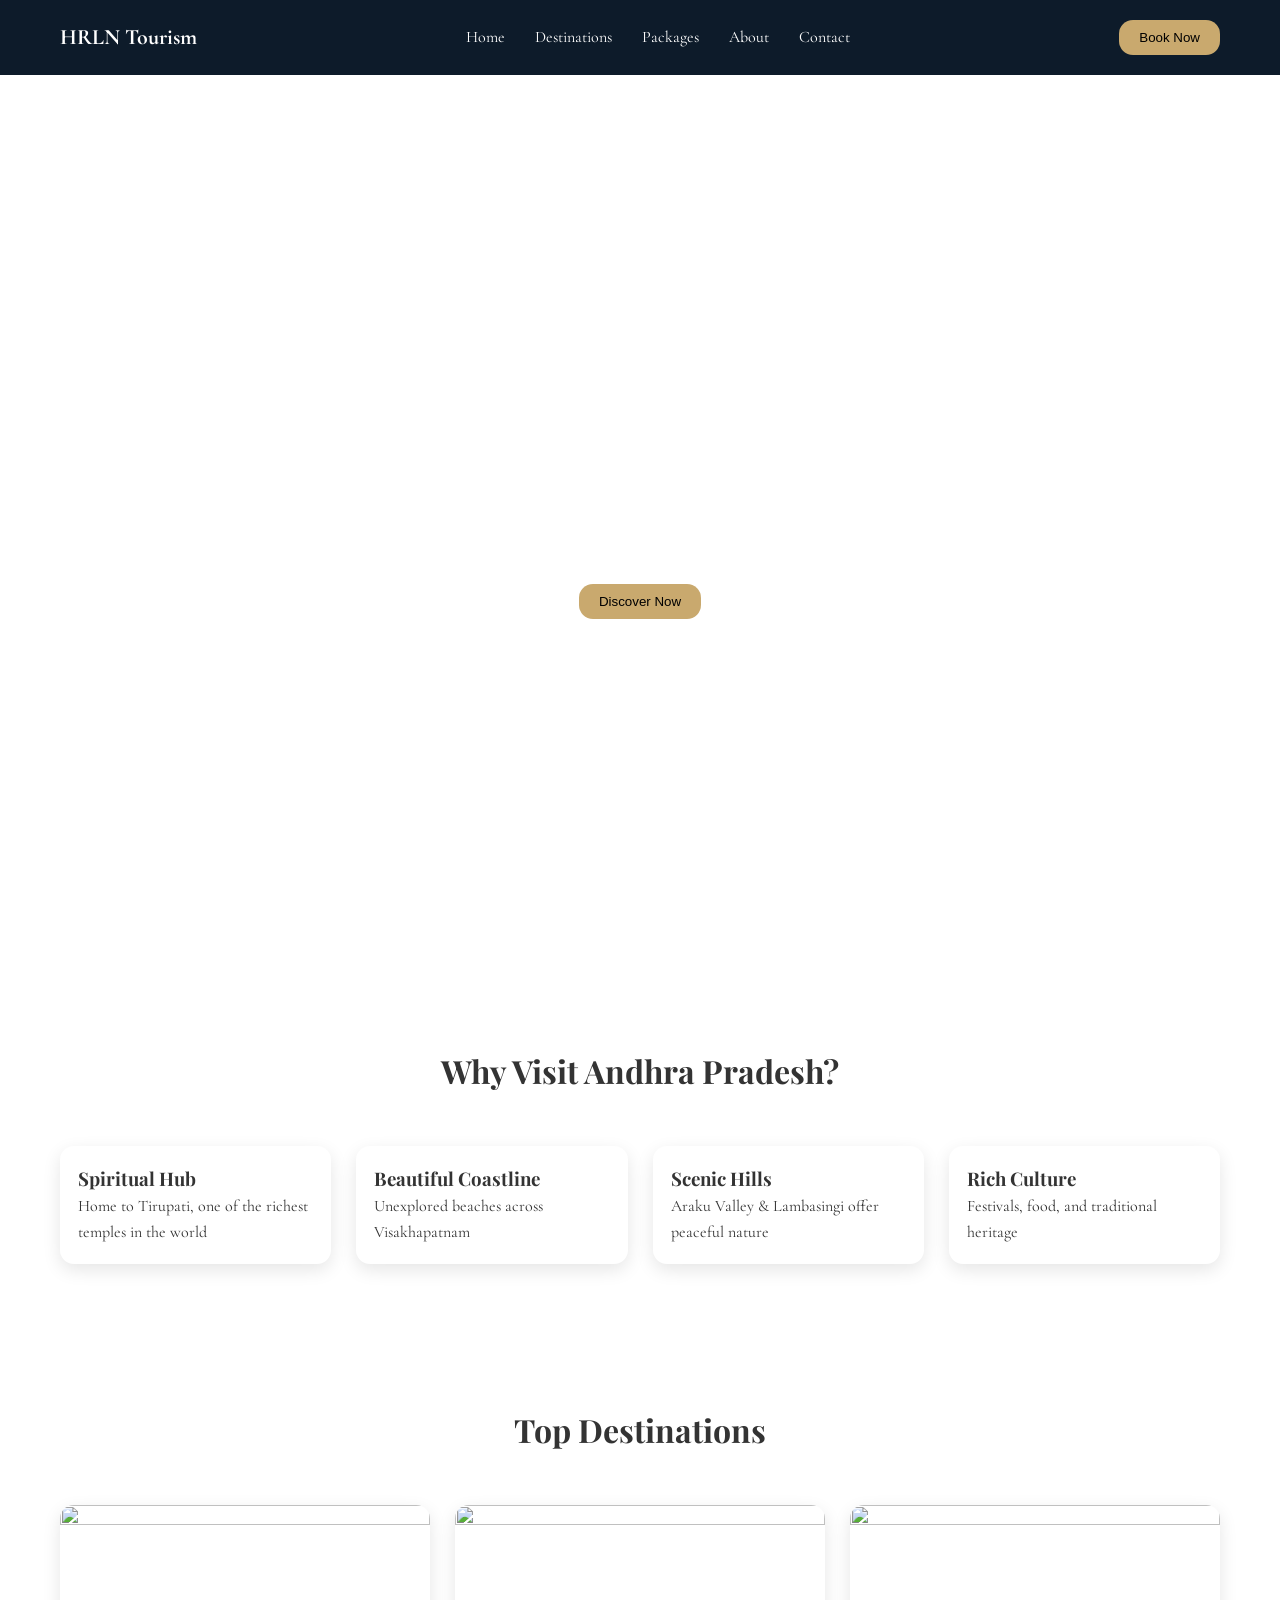
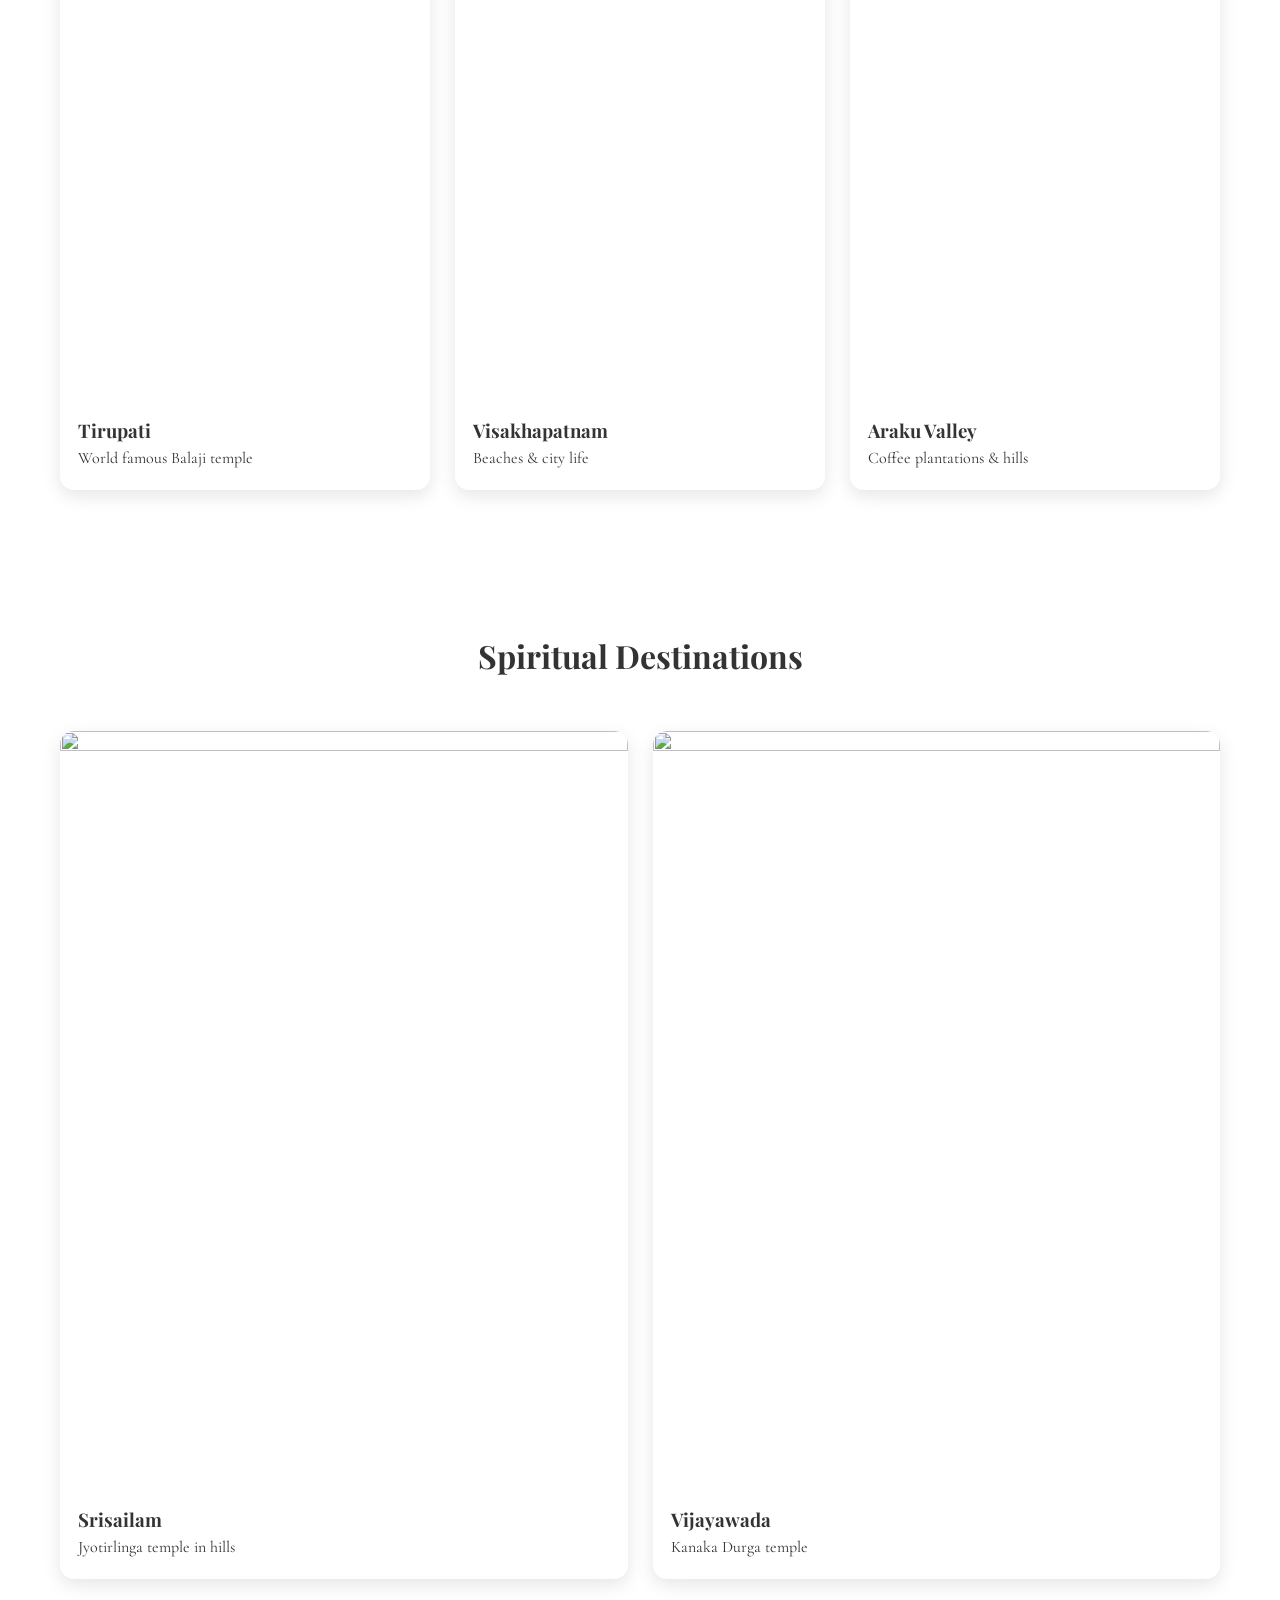
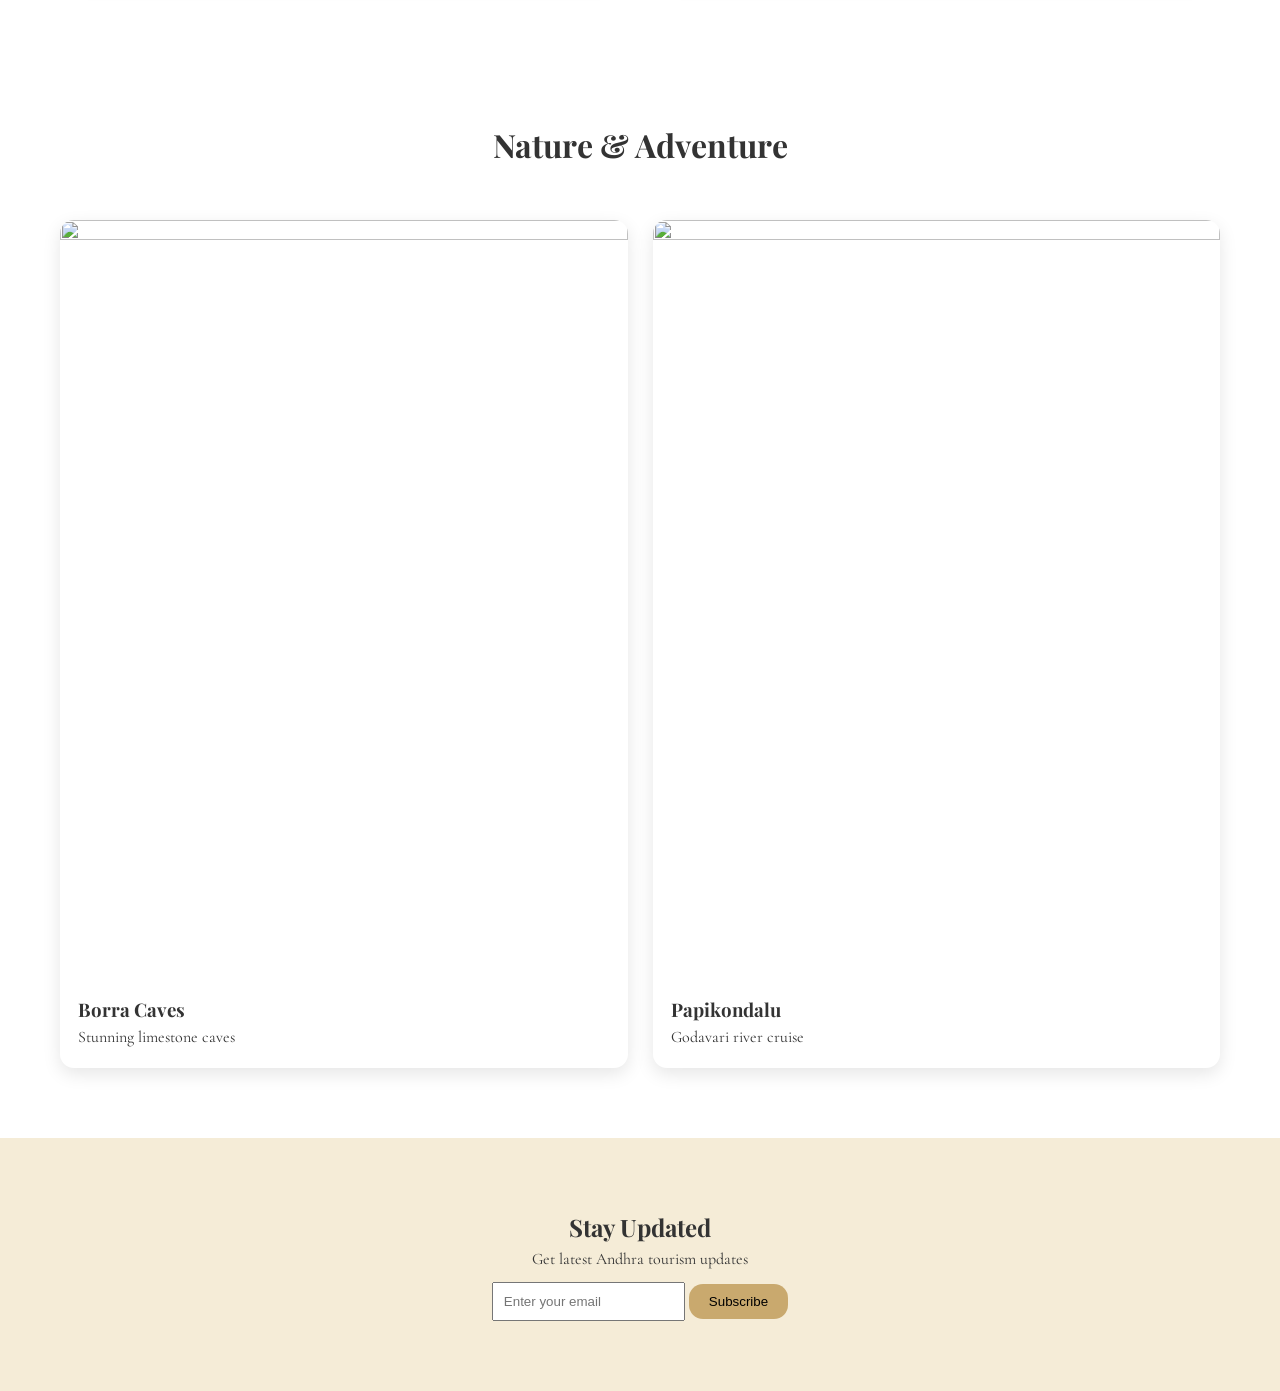
==== index.html @ fe346668 "Update index.html" ====
<!DOCTYPE html>
<html lang="en">
<head>
  <meta charset="UTF-8">
  <meta name="viewport" content="width=device-width, initial-scale=1.0">
  <title>HRLN - Andhra Pradesh Tourism</title>

  <!-- Google Fonts -->
  <link href="https://fonts.googleapis.com/css2?family=Playfair+Display:wght@600&family=Cormorant+Garamond&display=swap" rel="stylesheet">

  <!-- CSS -->
  <link rel="stylesheet" href="style.css">

</head>

<body>

<!-- NAVBAR -->
<header class="navbar">
  <div class="logo">HRLN Tourism</div>
  <nav class="nav-links">
    <a href="index.html">Home</a>
    <a id="dest" href="destinations.html">Destinations</a>
    <a href="packages.html">Packages</a>
    <a href="about.html">About</a>
    <a href="contact.html">Contact</a>
  </nav>
  <button class="btn">Book Now</button>
</header>


<!-- HERO -->
<section class="hero" >
  <div>
    <h1>Explore Andhra Pradesh</h1>
    <p>Temples • Beaches • Hills • Culture</p>
    <button class="btn">Discover Now</button>
  </div>
</section>

<!-- WHY AP -->
<section class="section">
  <h2 class="section-title">Why Visit Andhra Pradesh?</h2>

  <div class="card-grid">
    <div class="card">
      <div class="card-content">
        <h3>Spiritual Hub</h3>
        <p>Home to Tirupati, one of the richest temples in the world</p>
      </div>
    </div>

    <div class="card">
      <div class="card-content">
        <h3>Beautiful Coastline</h3>
        <p>Unexplored beaches across Visakhapatnam</p>
      </div>
    </div>

    <div class="card">
      <div class="card-content">
        <h3>Scenic Hills</h3>
        <p>Araku Valley & Lambasingi offer peaceful nature</p>
      </div>
    </div>

    <div class="card">
      <div class="card-content">
        <h3>Rich Culture</h3>
        <p>Festivals, food, and traditional heritage</p>
      </div>
    </div>
  </div>
</section>

<!-- TOP DESTINATIONS -->
<section class="section">
  <h2 class="section-title">Top Destinations</h2>

  <div class="card-grid">

    <div class="card">
      <img src="https://imgs.search.brave.com/TGLsL1OpYRsaQ0JK1eFuWVfKMcKP62t2dZJlsWHm_co/rs:fit:860:0:0:0/g:ce/aHR0cHM6Ly9ob2x5/dm95YWdlcy5jb20v/aW1hZ2VzL3RvdXJp/c3QtYXR0cmFjdGlv/bi10aXJ1cGF0aS1i/YWxhamktaW5kaWEu/anBn">

      <div class="card-content">
        <h3>Tirupati</h3>
        <p>World famous Balaji temple</p>
      </div>
    </div>

    <div class="card">
      <img src="https://imgs.search.brave.com/N1V97HEi1oRIJfbQ07A8xYBLizS661Xw1nGoKN3OaDE/rs:fit:860:0:0:0/g:ce/aHR0cHM6Ly93d3cu/dGhldHJhbnNwb3J0/ZXIuaW4vaW1nL2Np/dHkvdmlzYWtoYXBh/dG5hbS0xLmpwZw">
      <div class="card-content">
        <h3>Visakhapatnam</h3>
        <p>Beaches & city life</p>
      </div>
    </div>

    <div class="card">
      <img src="https://imgs.search.brave.com/0rWfkPZ4ro2Z8REwUivDiE73iMsS3EJ0uMeQ-z32Tk4/rs:fit:860:0:0:0/g:ce/aHR0cHM6Ly91cGxv/YWQud2lraW1lZGlh/Lm9yZy93aWtpcGVk/aWEvY29tbW9ucy8y/LzIxL0FyYWt1X3Zh/bGxleV92aWV3Lmpw/Zw">

      <div class="card-content">
        <h3>Araku Valley</h3>
        <p>Coffee plantations & hills</p>
      </div>
    </div>

  </div>
</section>

<!-- SPIRITUAL -->
<section class="section">
  <h2 class="section-title">Spiritual Destinations</h2>

  <div class="card-grid">
    <div class="card">
      <img src="https://imgs.search.brave.com/5W6AxqQ5OoKxbOilzxMHg9vdFpAmXVFpZ_fMIP_wV6U/rs:fit:860:0:0:0/g:ce/aHR0cHM6Ly9tZWRp/YS5nZXR0eWltYWdl/cy5jb20vaWQvNDY2/MTA1NTk5L3Bob3Rv/L3NyaXNhaWxhbS1k/YW0uanBnP3M9NjEy/eDYxMiZ3PTAmaz0y/MCZjPWlvN3B6V3F3/dW1KRUo0ZmM5N0Z6/MkVON1VXM3V5TzBM/bm81SVlyOTVnazQ9">

      <div class="card-content">
        <h3>Srisailam</h3>
        <p>Jyotirlinga temple in hills</p>
      </div>
    </div>

    <div class="card">
      <img src="https://imgs.search.brave.com/f6CjmT1oJvo0vcJsFiO9b0RR6xGUwVq27JM-r3dt58g/rs:fit:860:0:0:0/g:ce/aHR0cHM6Ly90aGV0/ZW1wbGVndXJ1LmNv/bS93cC1jb250ZW50/L3VwbG9hZHMvMjAy/NC8wOC9rYW5ha2Et/ZHVyZ2EtdGVtcGxl/LXZpamF5YXdhZGEt/MTMuanBn">

      <div class="card-content">
        <h3>Vijayawada</h3>
        <p>Kanaka Durga temple</p>
      </div>
    </div>
  </div>
</section>

<!-- NATURE -->
<section class="section">
  <h2 class="section-title">Nature & Adventure</h2>

  <div class="card-grid">
    <div class="card">
      <img src="https://imgs.search.brave.com/Z9RXoKuXh_I9aX1edKl4bTIiXOUUlpa65v3p0Pog8wY/rs:fit:860:0:0:0/g:ce/aHR0cHM6Ly9zN2Fw/MS5zY2VuZTcuY29t/L2lzL2ltYWdlL2lu/Y3JlZGlibGVpbmRp/YS9ib3JyYS1jYXZl/cy12aXNha2hhcGF0/bmFtLWFuZGhyYS1w/cmFkZXNoLTEtYXR0/ci1oZXJvP3FsdD04/MiZ0cz0xNzQyMTUw/MTQ1NjI5">

      <div class="card-content">
        <h3>Borra Caves</h3>
        <p>Stunning limestone caves</p>
      </div>
    </div>

    <div class="card">
      <img src="https://imgs.search.brave.com/sfzhc3z-XNbdovCOLCAe2Zg2IkG6qCkPUl62TDvmEBU/rs:fit:500:0:1:0/g:ce/aHR0cHM6Ly9wYXBp/a29uZGFsdS5uZXQu/aW4vYXNzZXRzL2lt/YWdlcy9rb2xsdXJ1/LWJhbWJvby1odXRz/LTYtODAweDUwMC5w/bmc">
      <div class="card-content">
        <h3>Papikondalu</h3>
        <p>Godavari river cruise</p>
      </div>
    </div>
  </div>
</section>




<section class="section" style="background:#F5ECD7; text-align:center;">
  <h2>Stay Updated</h2>
  <p>Get latest Andhra tourism updates</p>
  <input type="email" placeholder="Enter your email" style="padding:10px; margin-top:10px;">
  <button class="btn">Subscribe</button>
</section>
<script>
  

  const images = [
    "fimg3.webp",
    "img1.webp",
    "img2.webp",
    "img3.webp",
    "img4.webp",
    "img5.webp",
    "img6.webp",
    "img7.webp",
    "img8.webp",
    "img9.webp",
    
  ];
  

  const hero = document.querySelector(".hero");

  const randomImage = images[Math.floor(Math.random() * images.length)];

  hero.style.background = `url('${randomImage}') center/cover no-repeat`;


</script>




</body>
</html>
---- style.css ----
/* =========================
   HRLN Tours & Travels CSS (style.css)
   ========================= */

/* RESET */
*{margin:0;padding:0;box-sizing:border-box;}

:root{
  --primary:#0D1B2A;
  --secondary:#C9A96E;
  --light:#F5ECD7;
  --white:#ffffff;
  --text:#333;
  --radius:14px;
}

body{
  font-family:'Cormorant Garamond', serif;
  color:var(--text);
  line-height:1.6;
}

h1,h2,h3{
  font-family:'Playfair Display', serif;
}

/* NAVBAR */
.navbar{
  display:flex;
  justify-content:space-between;
  align-items:center;
  padding:20px 60px;
  background:var(--primary);
  color:white;
  position:sticky;
  top:0;
  z-index:1000;
}

.logo{
  font-size:22px;
  font-weight:bold;
}

.nav-links{
  display:flex;
  gap:30px;
}

.nav-links a{
  color:white;
  text-decoration:none;
  position:relative;
}

.nav-links a::after{
  content:'';
  position:absolute;
  width:0;
  height:2px;
  background:var(--secondary);
  bottom:-6px;
  left:0;
  transition:0.3s;
}

.nav-links a:hover::after{
  width:100%;
}

.btn{
  background:var(--secondary);
  padding:10px 20px;
  border:none;
  border-radius:var(--radius);
  cursor:pointer;
  transition:0.3s;
}

.btn:hover{
  opacity:0.85;
}

/* HERO */
.hero{
  height:100vh;
  background:url('https://picsum.photos/1600/900?travel') no-repeat center/cover;
  display:flex;
  align-items:center;
  justify-content:center;
  text-align:center;
  color:white;
}

.hero h1{
  font-size:52px;
}

.hero p{
  margin:20px 0;
  font-size:18px;
}

/* SECTIONS */
.section{
  padding:70px 60px;
}

.section-title{
  text-align:center;
  margin-bottom:50px;
  font-size:32px;
}

/* CARDS */
.card-grid{
  display:grid;
  grid-template-columns:repeat(auto-fit,minmax(260px,1fr));
  gap:25px;
}

.card{
  background:white;
  border-radius:var(--radius);
  overflow:hidden;
  box-shadow:0 6px 18px rgba(0,0,0,0.1);
  transition:0.3s;
}

.card:hover{
  transform:translateY(-10px);
}

.card img{
  width: 100%;
  aspect-ratio: 3/4;  /* or whatever fits your design */
  object-fit: cover;
}
.card-content{
  padding:18px;
}

/* FOOTER */
.footer{
  background:var(--primary);
  color:white;
  padding:50px;
  text-align:center;
}

/* RESPONSIVE */
@media(max-width:768px){
  .navbar{
    flex-direction:column;
    gap:15px;
  }

  .hero h1{
    font-size:34px;
  }
}
/* =========================
   HRLN Animations
   ========================= */

@keyframes fadeIn {
  from { opacity: 0; }
  to { opacity: 1; }
}

@keyframes fadeInUp {
  from {
    opacity: 0;
    transform: translateY(40px);
  }
  to {
    opacity: 1;
    transform: translateY(0);
  }
}

@keyframes float {
  0% { transform: translateY(0px); }
  50% { transform: translateY(-8px); }
  100% { transform: translateY(0px); }
}

/* Apply animations */
.hero h1 {
  animation: fadeInUp 1s ease forwards;
}

.hero p {
  animation: fadeInUp 1.3s ease forwards;
}

.btn {
  animation: fadeInUp 1.6s ease forwards;
}

.card {
  animation: fadeInUp 0.8s ease forwards;
}
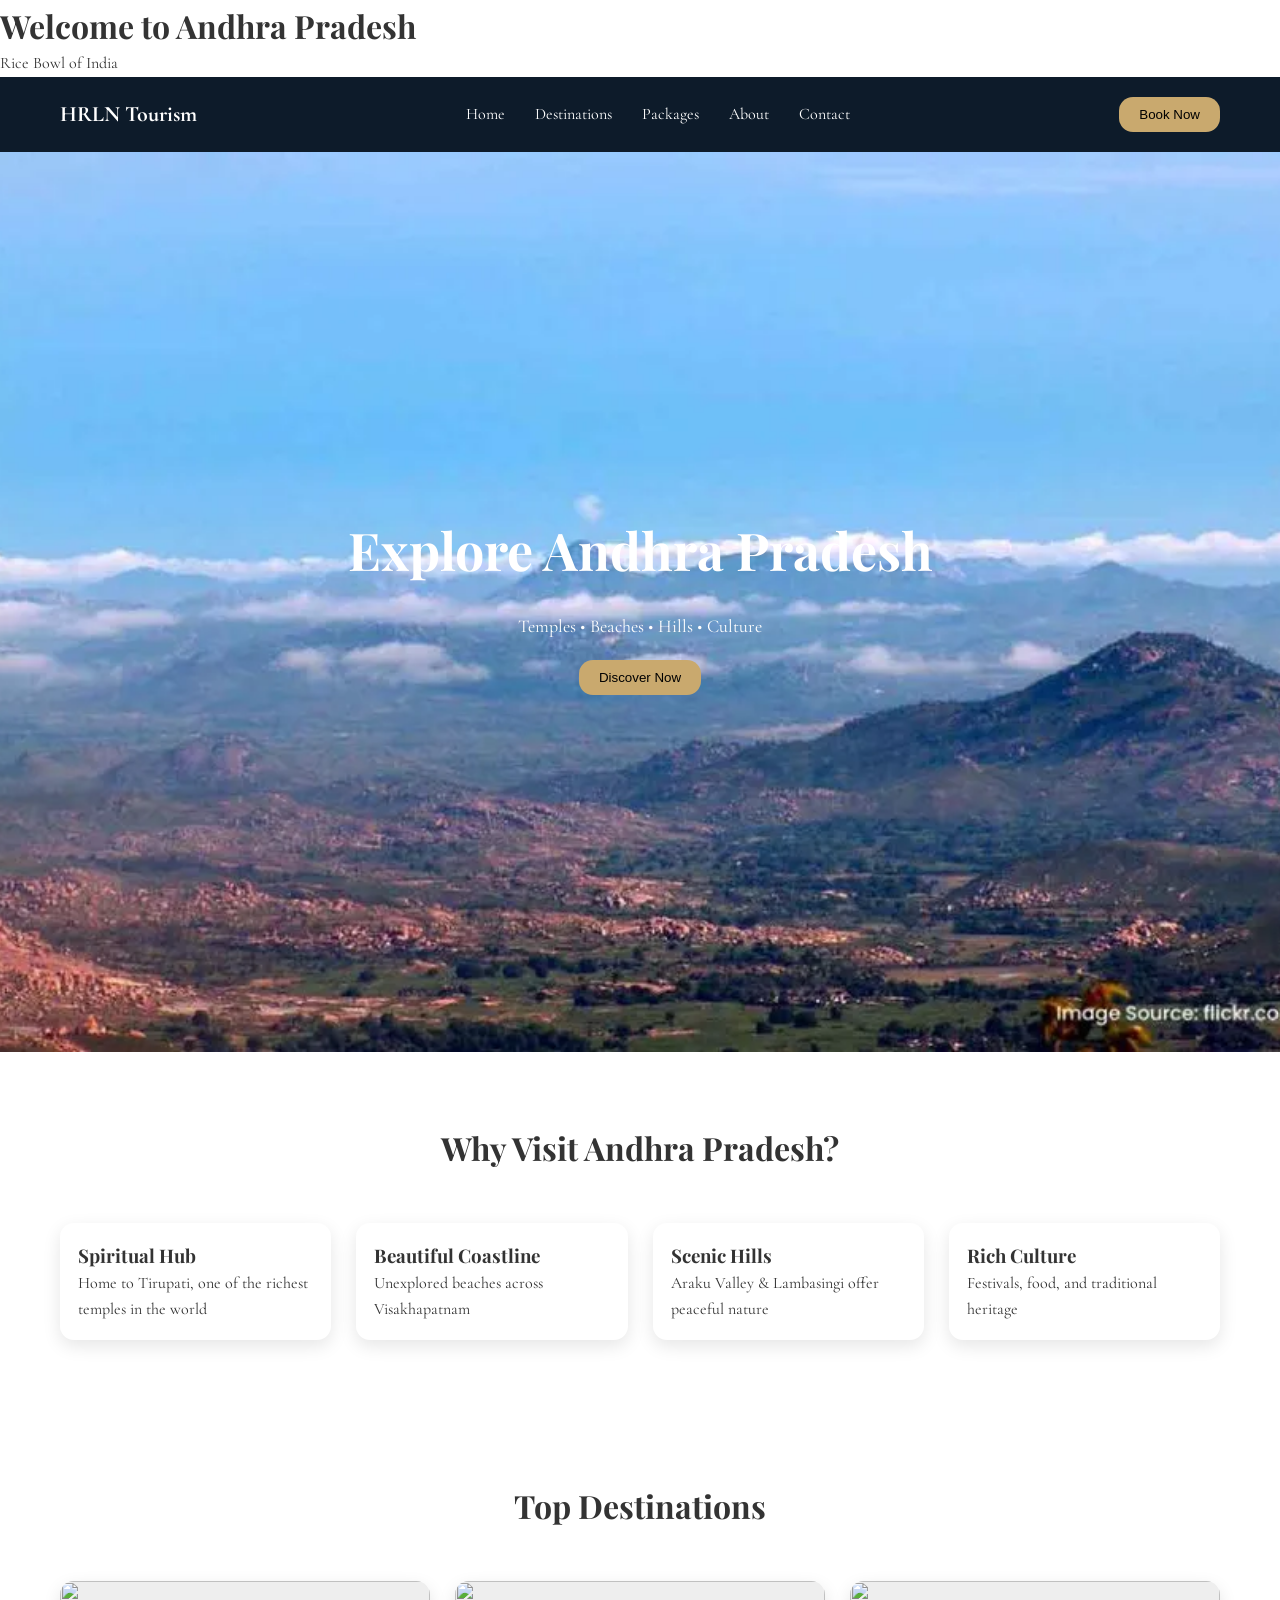
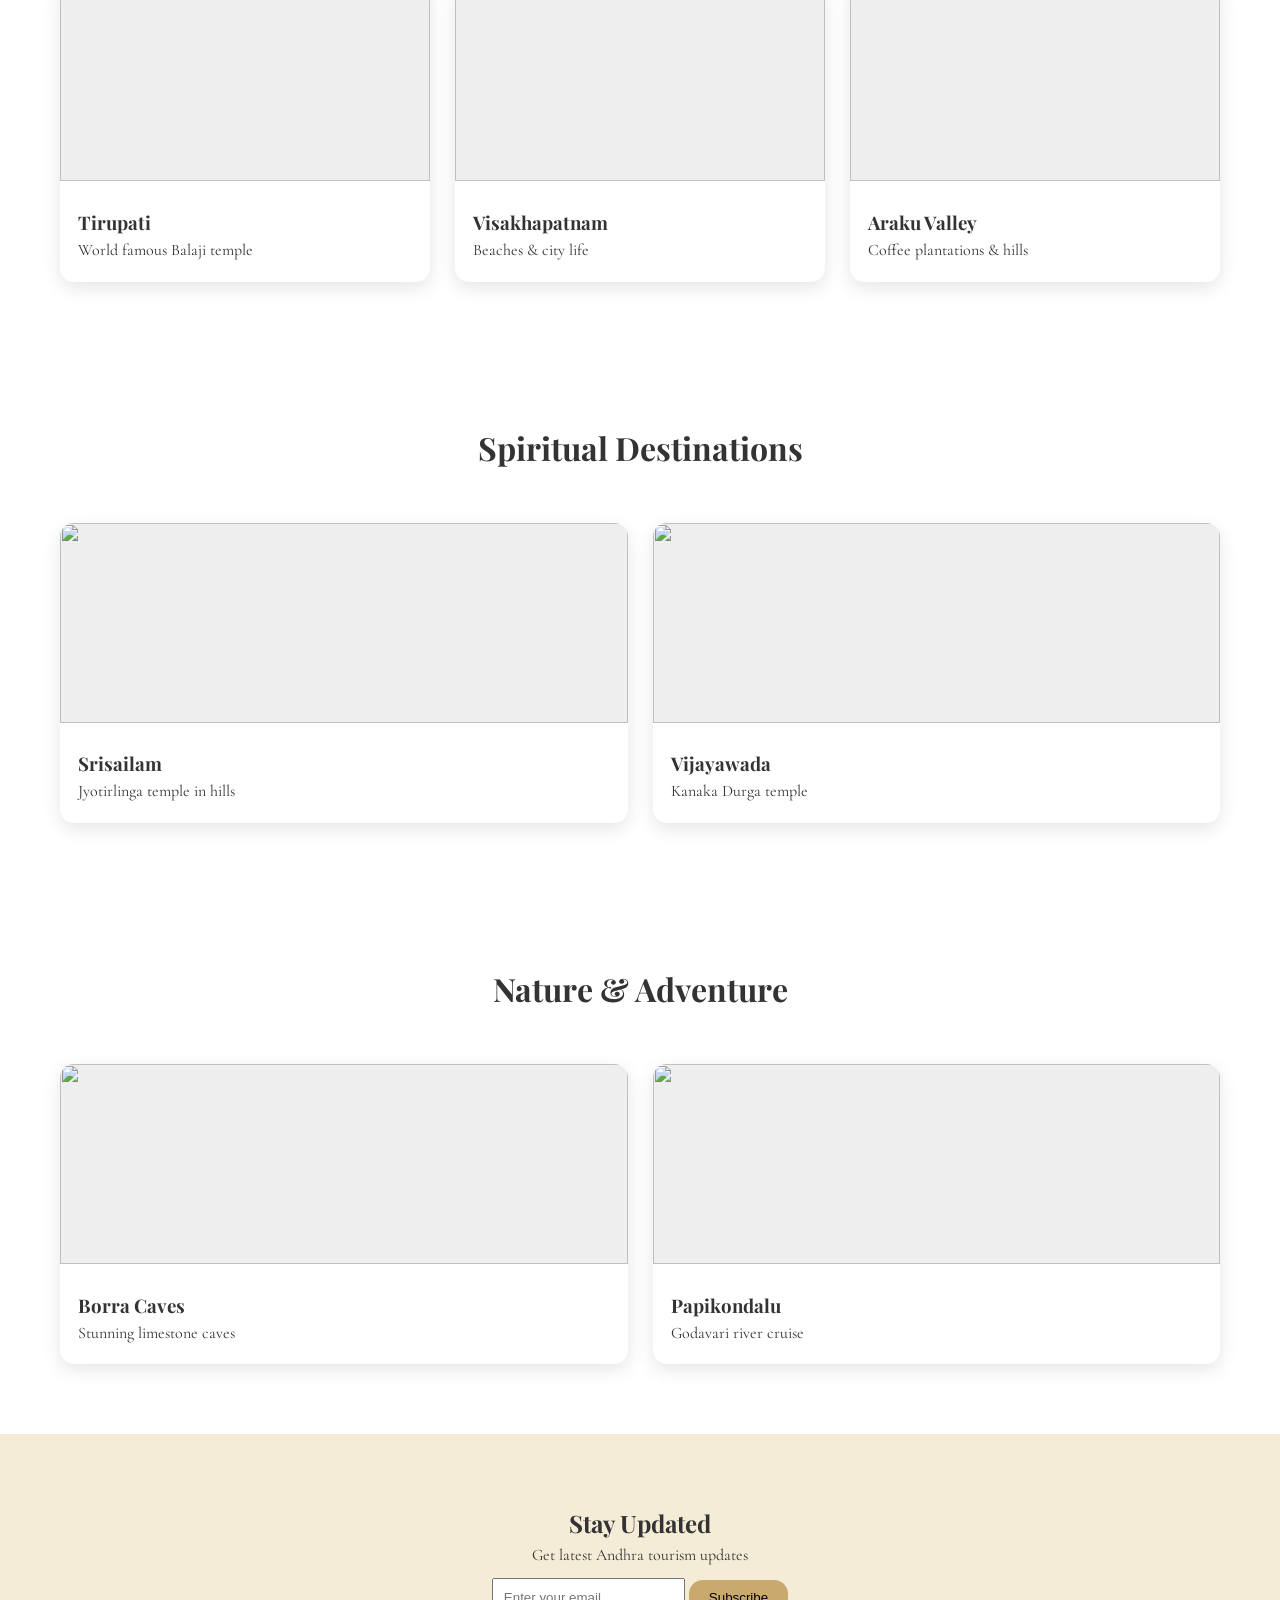
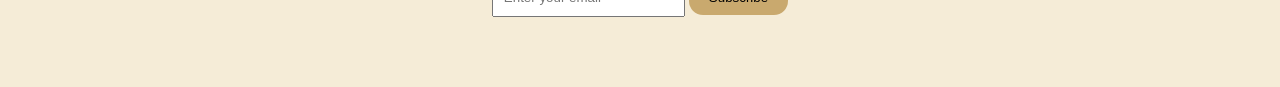
==== commit 44bfaf3e: "Update index.html" ====
--- a/index.html
+++ b/index.html
@@ -14,6 +14,27 @@
 </head>
 
 <body>
+  <div id="loader">
+
+  <div class="loader-overlay"></div>
+
+  <div class="loader-content">
+
+    <div class="loader-circle"></div>
+
+    <h1 class="loader-title">
+      Welcome to Andhra Pradesh
+    </h1>
+
+    <p class="loader-subtitle">
+      Rice Bowl of India
+    </p>
+
+    <div class="loader-line"></div>
+
+  </div>
+
+</div>
 
 <!-- NAVBAR -->
 <header class="navbar">
@@ -167,6 +188,17 @@
   <button class="btn">Subscribe</button>
 </section>
 <script>
+  window.addEventListener('load', () => {
+
+  const loader = document.getElementById('loader');
+
+  setTimeout(() => {
+
+    loader.classList.add('loader-hide');
+
+  }, 2500);
+
+});
   
 
   const images = [
--- a/style.css
+++ b/style.css
@@ -84,7 +84,7 @@
 /* HERO */
 .hero{
   height:100vh;
-  background:url('https://picsum.photos/1600/900?travel') no-repeat center/cover;
+  
   display:flex;
   align-items:center;
   justify-content:center;
@@ -133,8 +133,9 @@
 
 .card img{
   width: 100%;
-  aspect-ratio: 3/4;  /* or whatever fits your design */
-  object-fit: cover;
+  height: 200px;       /* control size */
+  object-fit: contain; /* shows full image */
+  background: #eee;    /* optional: fills empty space */
 }
 .card-content{
   padding:18px;
@@ -159,6 +160,85 @@
     font-size:34px;
   }
 }
+/* === POPUP OVERLAY === */
+.popup-overlay {
+  display: none;
+  position: fixed;
+  inset: 0;
+  background: rgba(0, 0, 0, 0.65);
+  z-index: 1000;
+  justify-content: center;
+  align-items: center;
+}
+.popup-overlay.active {
+  display: flex;
+}
+
+/* === POPUP BOX — control size here === */
+.popup-box {
+  background: #fff;
+  border-radius: 12px;
+  width: 520px;          /* ← change width here */
+  max-width: 90vw;
+  max-height: 85vh;
+  overflow-y: auto;
+  position: relative;
+}
+
+.popup-close {
+  position: absolute;
+  top: 12px;
+  right: 16px;
+  font-size: 24px;
+  cursor: pointer;
+  background: none;
+  border: none;
+  color: #555;
+  line-height: 1;
+}
+.popup-close:hover { color: #000; }
+
+.popup-img {
+  width: 100%;
+  height: 220px;         /* ← change image height here */
+  object-fit: cover;
+  border-radius: 12px 12px 0 0;
+}
+
+.popup-body {
+  padding: 24px;
+}
+.popup-body h2 {
+  margin: 0 0 8px;
+  font-family: 'Times new roman', serif;
+  font-size: 24px;
+}
+.popup-body .popup-subtitle {
+  color: #888;
+  font-size: 14px;
+  margin: 0 0 16px;
+}
+.popup-body .popup-desc {
+  font-size: 15px;
+  line-height: 1.7;
+  color: #333;
+  margin: 0 0 16px;
+}
+.popup-body .popup-details {
+  display: flex;
+  gap: 16px;
+  flex-wrap: wrap;
+  font-size: 14px;
+  color: #555;
+  border-top: 1px solid #eee;
+  padding-top: 16px;
+}
+.popup-detail-item span {
+  display: block;
+  font-weight: 600;
+  color: #222;
+  font-size: 15px;
+}
 /* =========================
    HRLN Animations
    ========================= */
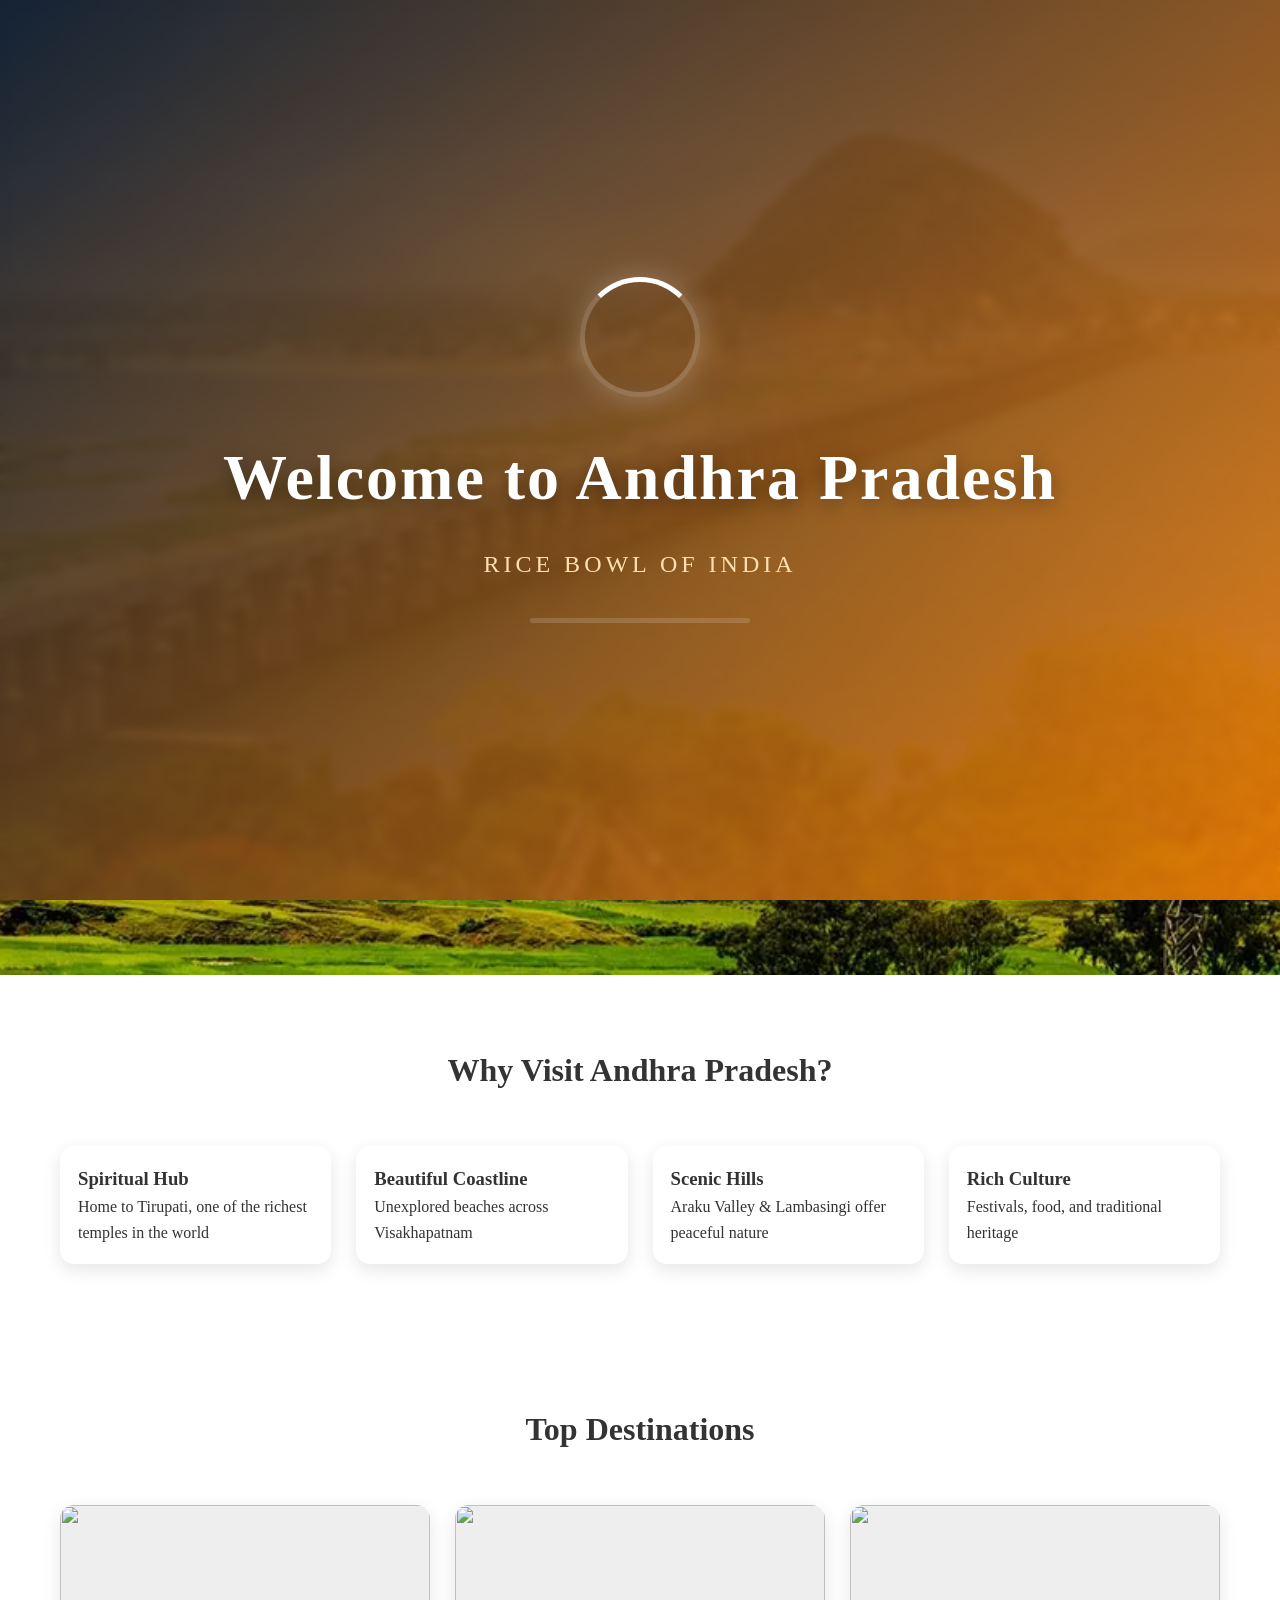
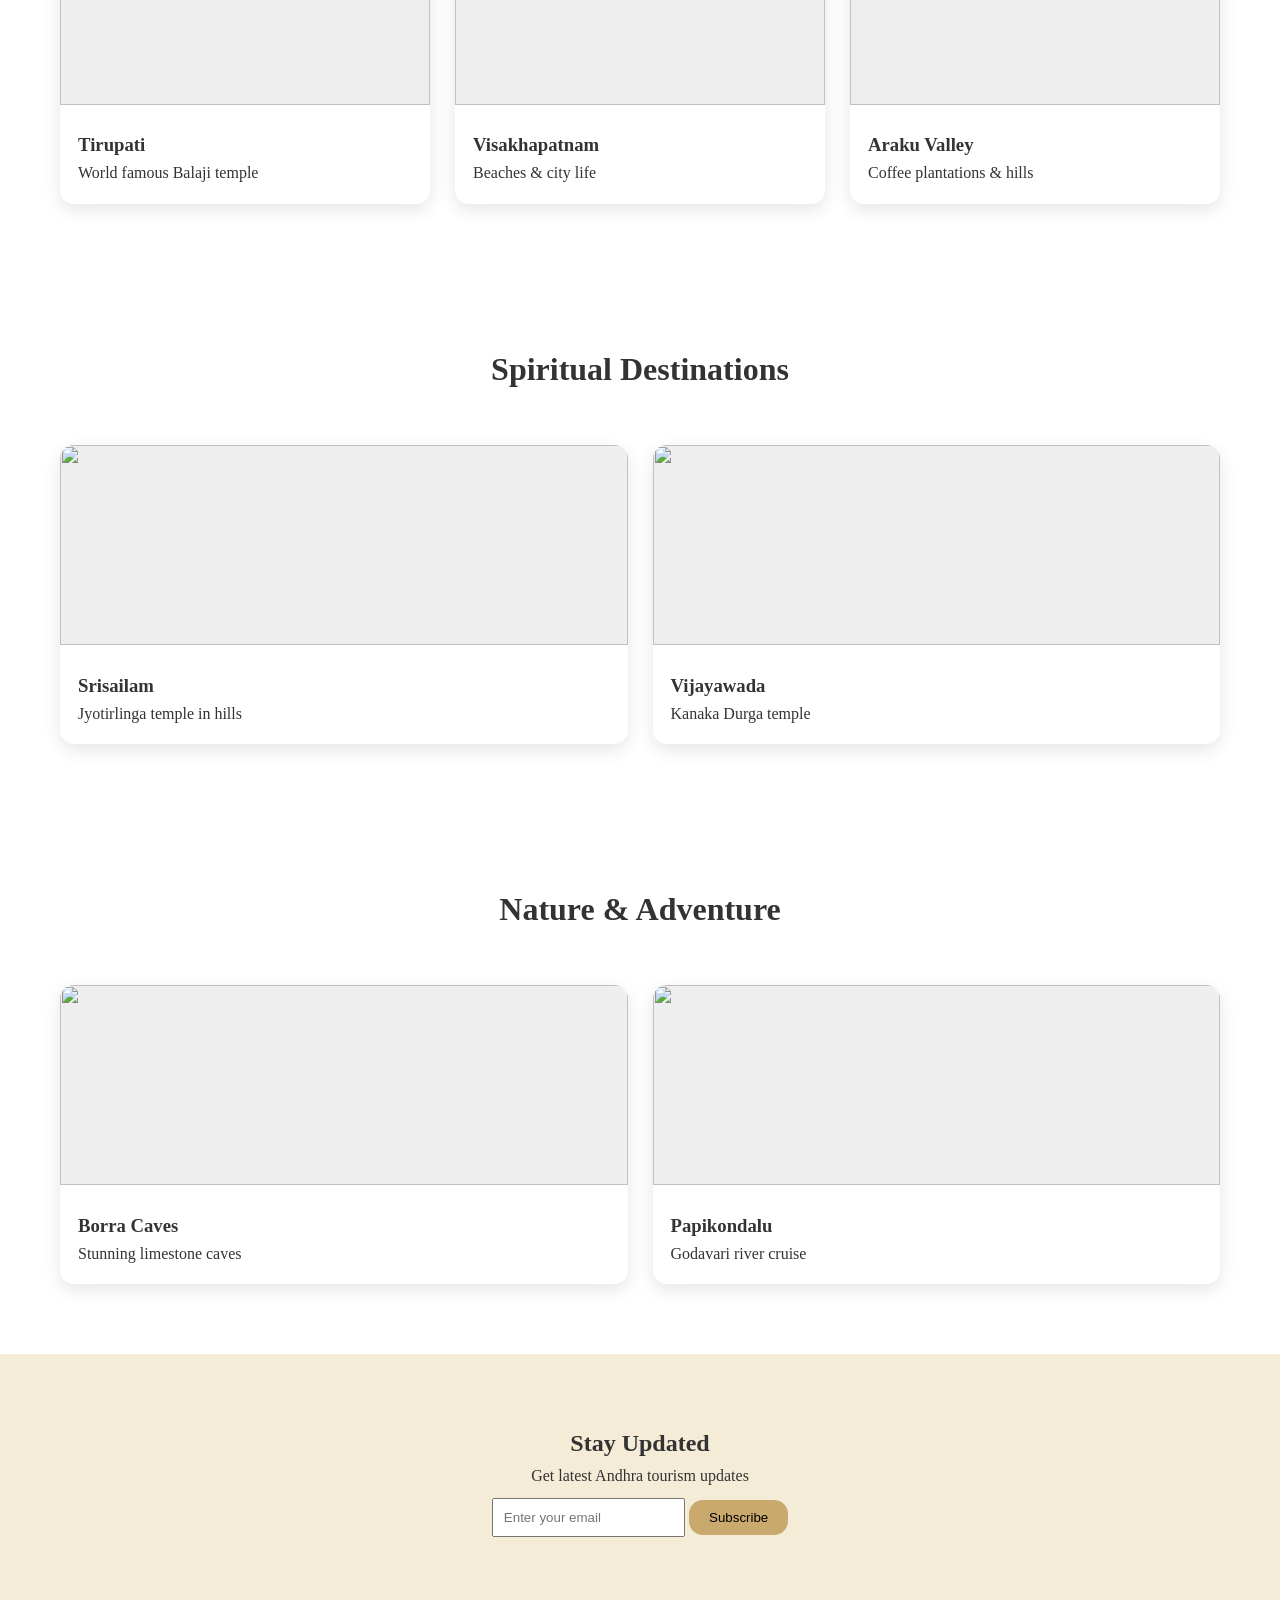
==== commit 4f63c0bb: "Update index.html" ====
--- a/index.html
+++ b/index.html
@@ -5,10 +5,8 @@
   <meta name="viewport" content="width=device-width, initial-scale=1.0">
   <title>HRLN - Andhra Pradesh Tourism</title>
 
-  <!-- Google Fonts -->
-  <link href="https://fonts.googleapis.com/css2?family=Playfair+Display:wght@600&family=Cormorant+Garamond&display=swap" rel="stylesheet">
-
-  <!-- CSS -->
+  
+  
   <link rel="stylesheet" href="style.css">
 
 </head>
--- a/style.css
+++ b/style.css
@@ -1,6 +1,204 @@
 /* =========================
    HRLN Tours & Travels CSS (style.css)
    ========================= */
+
+
+
+
+#loader{
+
+  position:fixed;
+  inset:0;
+
+  width:100%;
+  height:100vh;
+
+  display:flex;
+  justify-content:center;
+  align-items:center;
+
+  overflow:hidden;
+
+  z-index:999999;
+
+  background:
+  linear-gradient(
+    135deg,
+    rgba(13,27,42,0.92),
+    rgba(245,124,0,0.85)
+  ),
+
+  url('fimg3.webp') center/cover no-repeat;
+
+  transition:opacity 1s ease,
+  visibility 1s ease;
+
+}
+
+.loader-overlay{
+
+  position:absolute;
+  inset:0;
+
+  backdrop-filter:blur(4px);
+
+}
+
+.loader-content{
+
+  position:relative;
+
+  z-index:2;
+
+  text-align:center;
+
+  color:white;
+
+  animation:loaderFade 1.5s ease;
+
+}
+
+.loader-title{
+
+  font-size:64px;
+
+  font-family:'Playfair Display', serif;
+
+  margin-top:30px;
+
+  letter-spacing:2px;
+
+  text-shadow:0 5px 20px rgba(0,0,0,0.35);
+
+}
+
+.loader-subtitle{
+
+  margin-top:15px;
+
+  font-size:24px;
+
+  letter-spacing:4px;
+
+  text-transform:uppercase;
+
+  color:#FFE0B2;
+
+}
+
+.loader-circle{
+
+  width:120px;
+  height:120px;
+
+  margin:auto;
+
+  border-radius:50%;
+
+  border:5px solid rgba(255,255,255,0.2);
+
+  border-top:5px solid #fff;
+
+  animation:spin 1.2s linear infinite;
+
+  box-shadow:
+  0 0 30px rgba(255,255,255,0.25);
+
+}
+
+.loader-line{
+
+  width:220px;
+  height:5px;
+
+  margin:35px auto 0;
+
+  border-radius:999px;
+
+  overflow:hidden;
+
+  background:rgba(255,255,255,0.15);
+
+  position:relative;
+
+}
+
+.loader-line::before{
+
+  content:'';
+
+  position:absolute;
+
+  left:-40%;
+  top:0;
+
+  width:40%;
+  height:100%;
+
+  background:white;
+
+  animation:loadingBar 1.5s infinite ease;
+
+}
+
+.loader-hide{
+
+  opacity:0;
+  visibility:hidden;
+
+}
+
+@keyframes spin{
+
+  100%{
+    transform:rotate(360deg);
+  }
+
+}
+
+@keyframes loadingBar{
+
+  0%{
+    left:-40%;
+  }
+
+  100%{
+    left:100%;
+  }
+
+}
+
+@keyframes loaderFade{
+
+  from{
+    opacity:0;
+    transform:translateY(20px);
+  }
+
+  to{
+    opacity:1;
+    transform:translateY(0);
+  }
+
+}
+
+@media(max-width:768px){
+
+  .loader-title{
+    font-size:38px;
+  }
+
+  .loader-subtitle{
+    font-size:16px;
+    letter-spacing:2px;
+  }
+
+  .loader-circle{
+    width:90px;
+    height:90px;
+  }
+
+}
 
 /* RESET */
 *{margin:0;padding:0;box-sizing:border-box;}
@@ -281,3 +479,341 @@
 .card {
   animation: fadeInUp 0.8s ease forwards;
 }
+
+    
+   .tp-wrap{
+  width:100%;
+  max-width:600px;
+
+  background:linear-gradient(
+    135deg,
+    #FFF3E0,
+    #FFE0B2
+  );
+
+  padding:30px;
+  border-radius:20px;
+
+  box-shadow:0 10px 30px rgba(0,0,0,0.12);
+
+  margin:auto;
+}
+ 
+    .tp-header {
+      margin-bottom: 1.5rem;
+    }
+ 
+    .tp-title {
+      font-size: 24px;
+      font-weight: 600;
+      color: #1a1a1a;
+      margin-bottom: 4px;
+      display: flex;
+      align-items: center;
+      gap: 10px;
+    }
+ 
+    .tp-title i {
+      font-size: 24px;
+      color: #b45309;
+    }
+ 
+    .tp-sub {
+      font-size: 14px;
+      color: #6b6b6b;
+    }
+ 
+    .tp-section {
+     background: #FFF4E6;
+      border: 1px solid #e2ddd5;
+      border-radius: 14px;
+      padding: 1.25rem;
+      margin-bottom: 1rem;
+    }
+ 
+    .tp-section-label {
+      font-size: 12px;
+      font-weight: 600;
+      color: #888;
+      letter-spacing: 0.08em;
+      text-transform: uppercase;
+      margin-bottom: 1rem;
+      display: flex;
+      align-items: center;
+      gap: 6px;
+    }
+ 
+    .tp-row {
+      display: grid;
+      grid-template-columns: 1fr 1fr;
+      gap: 12px;
+    }
+ 
+    .tp-field {
+      display: flex;
+      flex-direction: column;
+      gap: 6px;
+    }
+ 
+    .tp-field label {
+      font-size: 14px;
+      color: #555;
+      display: flex;
+      align-items: center;
+      gap: 6px;
+    }
+ 
+    .tp-field label i {
+      font-size: 16px;
+      color: #888;
+    }
+ 
+    .tp-field input[type=number] {
+      width: 100%;
+      padding: 9px 12px;
+      border: 1px solid #ddd;
+      border-radius: 8px;
+      font-size: 15px;
+      color: #1a1a1a;
+    background: #FFF4E6;
+      outline: none;
+      transition: border-color 0.2s;
+    }
+ 
+    .tp-field input[type=number]:focus {
+      border-color: #b45309;
+     background: #FFF4E6;
+    }
+ 
+    .tp-field .hint {
+      font-size: 12px;
+      color: #aaa;
+    }
+ 
+    .prefix-wrap {
+      position: relative;
+      display: flex;
+      align-items: center;
+    }
+ 
+    .prefix-wrap .sym {
+      position: absolute;
+      left: 11px;
+      font-size: 14px;
+      color: #888;
+      pointer-events: none;
+      z-index: 1;
+    }
+ 
+    .prefix-wrap input {
+      padding-left: 26px !important;
+      width: 100%;
+      padding: 9px 12px;
+      border: 1px solid #ddd;
+      border-radius: 8px;
+      font-size: 15px;
+      color: #1a1a1a;
+      background: #fafafa;
+      outline: none;
+      transition: border-color 0.2s;
+    }
+ 
+    .prefix-wrap input:focus {
+      border-color: #b45309;
+    background: #FFF4E6;
+    }
+ 
+    .prefix-wrap input[readonly] {
+      background: #FFF4E6;
+      color: #888;
+      cursor: not-allowed;
+    }
+ 
+    .tp-price-row {
+      display: grid;
+      grid-template-columns: 1fr 1fr;
+      gap: 12px;
+      margin-bottom: 12px;
+    }
+ 
+    .tp-price-field {
+      display: flex;
+      flex-direction: column;
+      gap: 6px;
+    }
+ 
+    .tp-price-field label {
+      font-size: 14px;
+      color: #555;
+      display: flex;
+      align-items: center;
+      gap: 6px;
+    }
+ 
+    .badge-half {
+      font-size: 11px;
+     background: #FFF4E6;
+      color: #92400e;
+      border-radius: 6px;
+      padding: 2px 7px;
+      font-weight: 600;
+    }
+ 
+    .breakdown {
+      background: #FFF4E6;
+      border: 1px solid #e2ddd5;
+      border-radius: 14px;
+      padding: 1.25rem;
+      margin-top: 1rem;
+    }
+ 
+    .breakdown-title {
+      font-size: 12px;
+      font-weight: 600;
+      color: #888;
+      letter-spacing: 0.08em;
+      text-transform: uppercase;
+      margin-bottom: 1rem;
+      display: flex;
+      align-items: center;
+      gap: 6px;
+    }
+ 
+    .breakdown-line {
+      display: flex;
+      justify-content: space-between;
+      align-items: center;
+      padding: 9px 0;
+      border-bottom: 1px solid #e8e3db;
+      font-size: 14px;
+    }
+ 
+    .breakdown-line:last-child {
+      border-bottom: none;
+    }
+ 
+    .breakdown-line .label {
+      color: #666;
+      display: flex;
+      align-items: center;
+      gap: 6px;
+    }
+ 
+    .breakdown-line .label i {
+      font-size: 15px;
+      color: #999;
+    }
+ 
+    .breakdown-line .amount {
+      font-weight: 600;
+      color: #1a1a1a;
+    }
+ 
+    .total-card {
+      margin-top: 1rem;
+   background: #FFF4E6;
+      border: 1.5px solid #d97706;
+      border-radius: 14px;
+      padding: 1.25rem;
+      display: flex;
+      justify-content: space-between;
+      align-items: center;
+    }
+ 
+    .total-label {
+      font-size: 16px;
+      font-weight: 600;
+      color: #1a1a1a;
+      display: flex;
+      align-items: center;
+      gap: 8px;
+    }
+ 
+    .total-label i {
+      font-size: 20px;
+      color: #b45309;
+    }
+ 
+    .per-person-tag {
+      display: inline-block;
+      font-size: 12px;
+      background: #dbeafe;
+      color: #1e40af;
+      border-radius: 6px;
+      padding: 3px 10px;
+      margin-top: 6px;
+      font-weight: 500;
+    }
+ 
+    .total-amt {
+      font-size: 28px;
+      font-weight: 700;
+      color: #b45309;
+    }
+ 
+    .empty-state {
+      text-align: center;
+      padding: 1.5rem;
+      color: #bbb;
+      font-size: 14px;
+    }
+ 
+    .empty-state i {
+      font-size: 28px;
+      display: block;
+      margin-bottom: 8px;
+    }
+ 
+    @media (max-width: 480px) {
+      .tp-row,
+      .tp-price-row {
+        grid-template-columns: 1fr;
+      }
+      .total-amt {
+        font-size: 22px;
+      }
+    }
+    .tp-field input[type=text],
+.tp-field input[type=tel]{
+  width:100%;
+  padding:9px 12px;
+  border:1px solid #ddd;
+  border-radius:8px;
+  font-size:15px;
+  background:#fafafa;
+  outline:none;
+}
+
+.tp-field input[type=text]:focus,
+.tp-field input[type=tel]:focus{
+  border-color:#b45309;
+ background: #FFF4E6;
+}
+.final-book-btn{
+
+  width:100%;
+  margin-top:20px;
+
+  padding:14px;
+
+  border:none;
+  border-radius:12px;
+
+  background:#F57C00;
+  color:white;
+
+  font-size:18px;
+  font-weight:bold;
+
+  cursor:pointer;
+
+  transition:0.1s;
+
+}
+
+.final-book-btn:hover{
+
+  background:#E65100;
+  transform:translateY(-2px);
+
+}
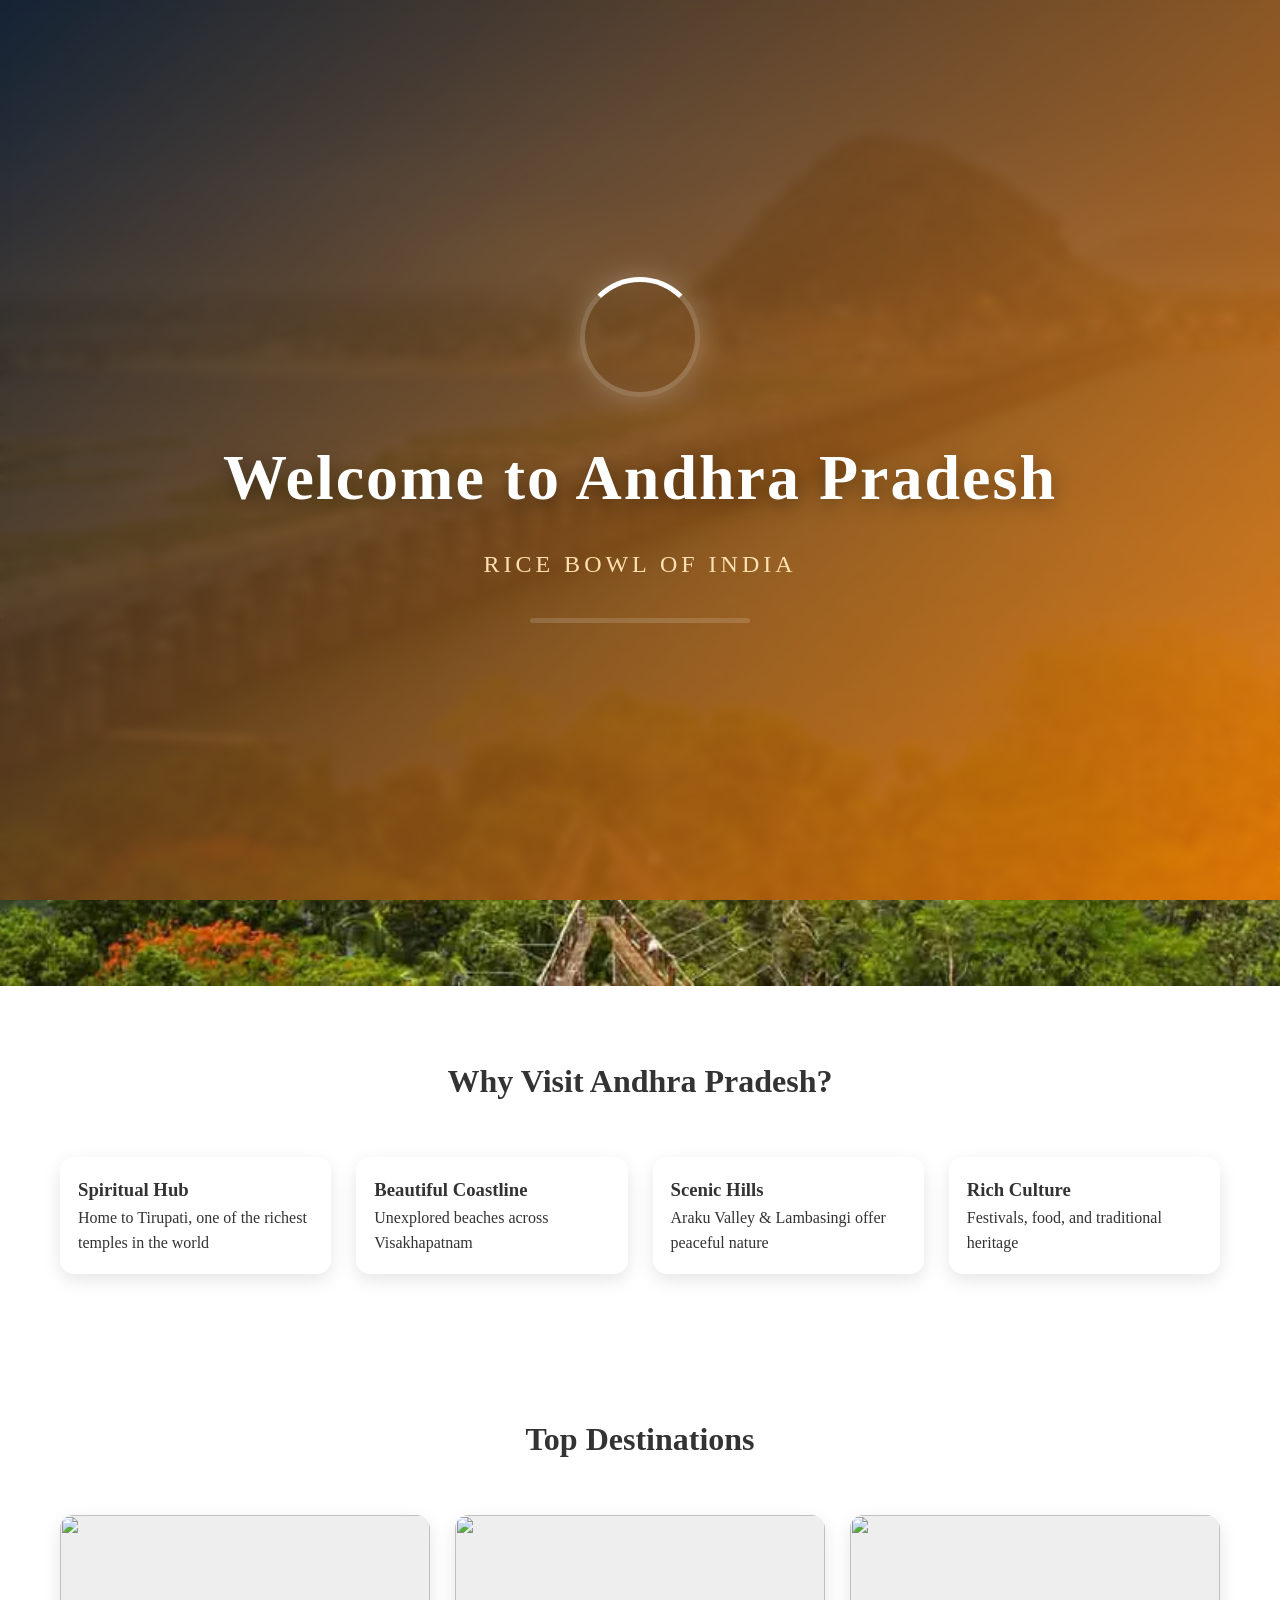
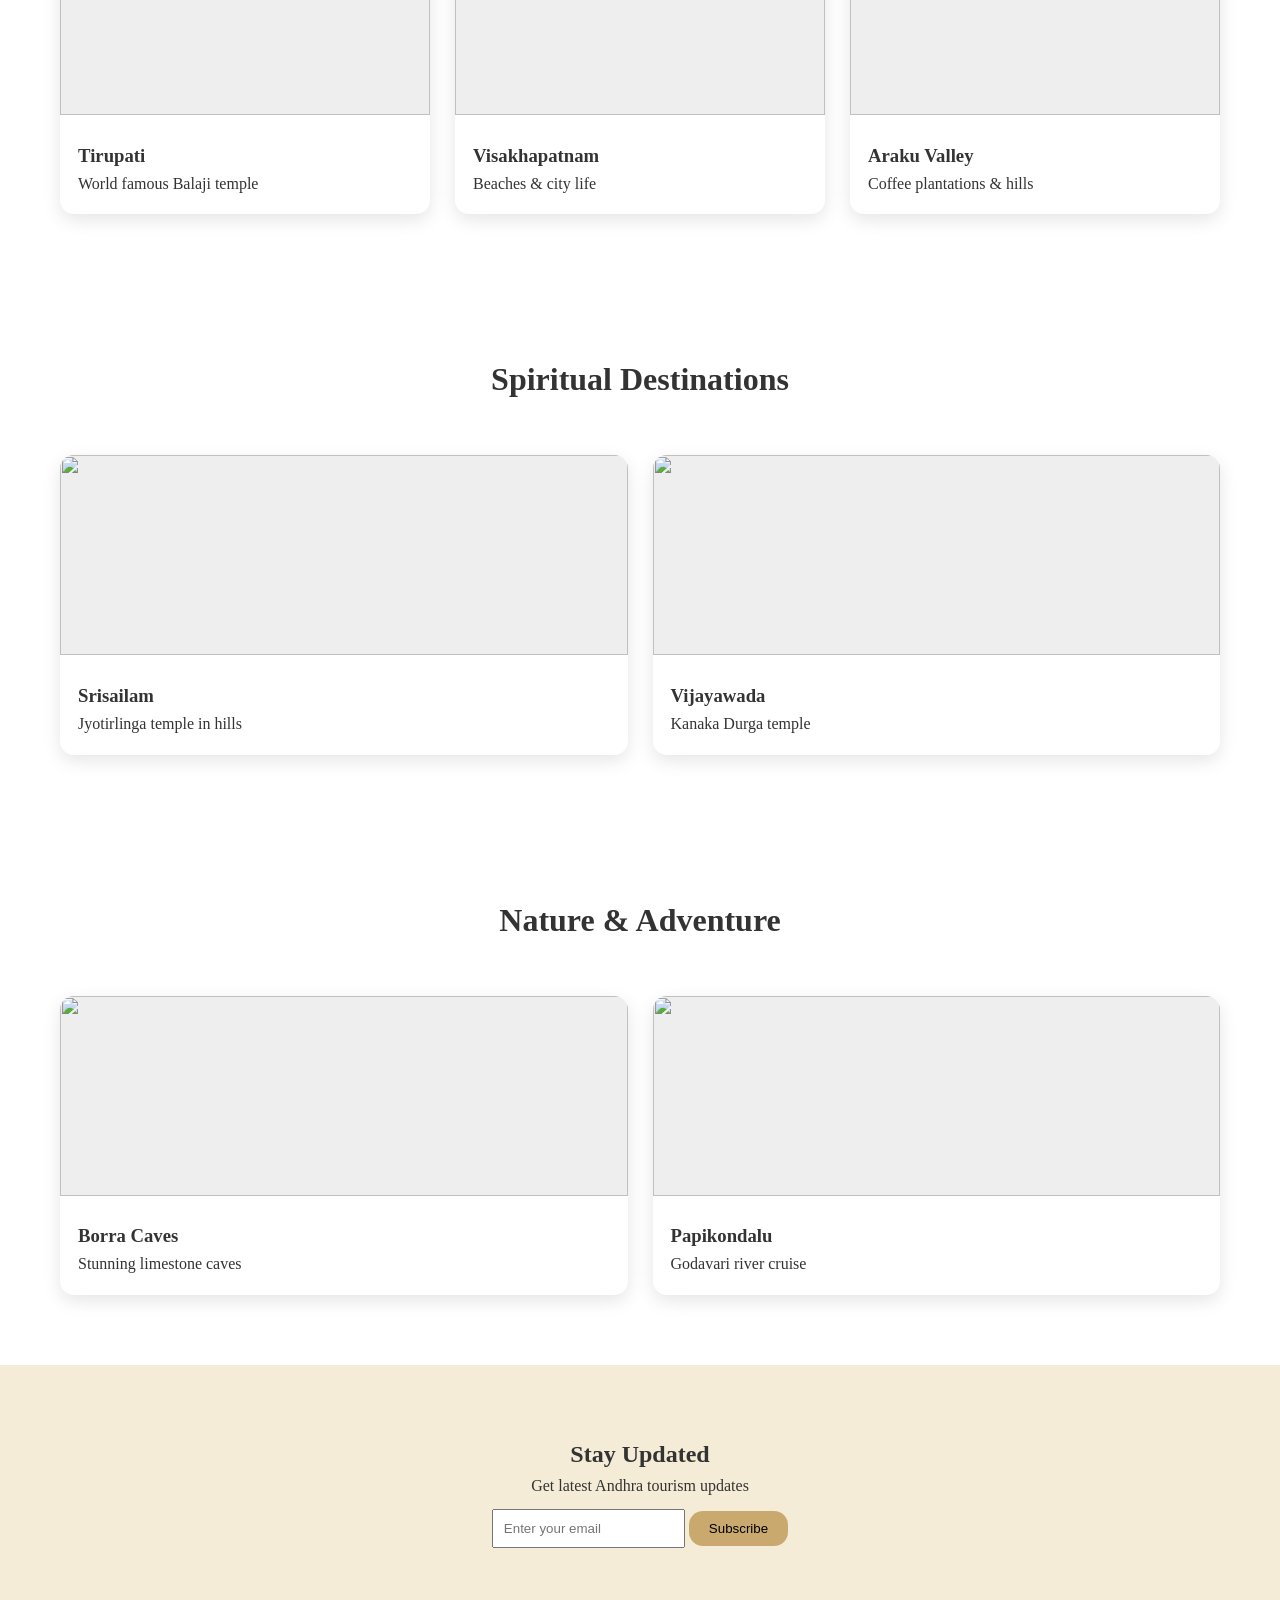
==== commit a57d5087: "Update index.html" ====
--- a/index.html
+++ b/index.html
@@ -44,7 +44,7 @@
     <a href="about.html">About</a>
     <a href="contact.html">Contact</a>
   </nav>
-  <button class="btn">Book Now</button>
+  <a href="packages.html" class="btn">Book Now</a>
 </header>
 
 
@@ -53,7 +53,7 @@
   <div>
     <h1>Explore Andhra Pradesh</h1>
     <p>Temples • Beaches • Hills • Culture</p>
-    <button class="btn">Discover Now</button>
+    <a href="destinations.html" class="btn">Book Now</a>
   </div>
 </section>
 
@@ -182,7 +182,7 @@
 <section class="section" style="background:#F5ECD7; text-align:center;">
   <h2>Stay Updated</h2>
   <p>Get latest Andhra tourism updates</p>
-  <input type="email" placeholder="Enter your email" style="padding:10px; margin-top:10px;">
+  <input required type="email" placeholder="Enter your email" style="padding:10px; margin-top:10px;">
   <button class="btn">Subscribe</button>
 </section>
 <script>
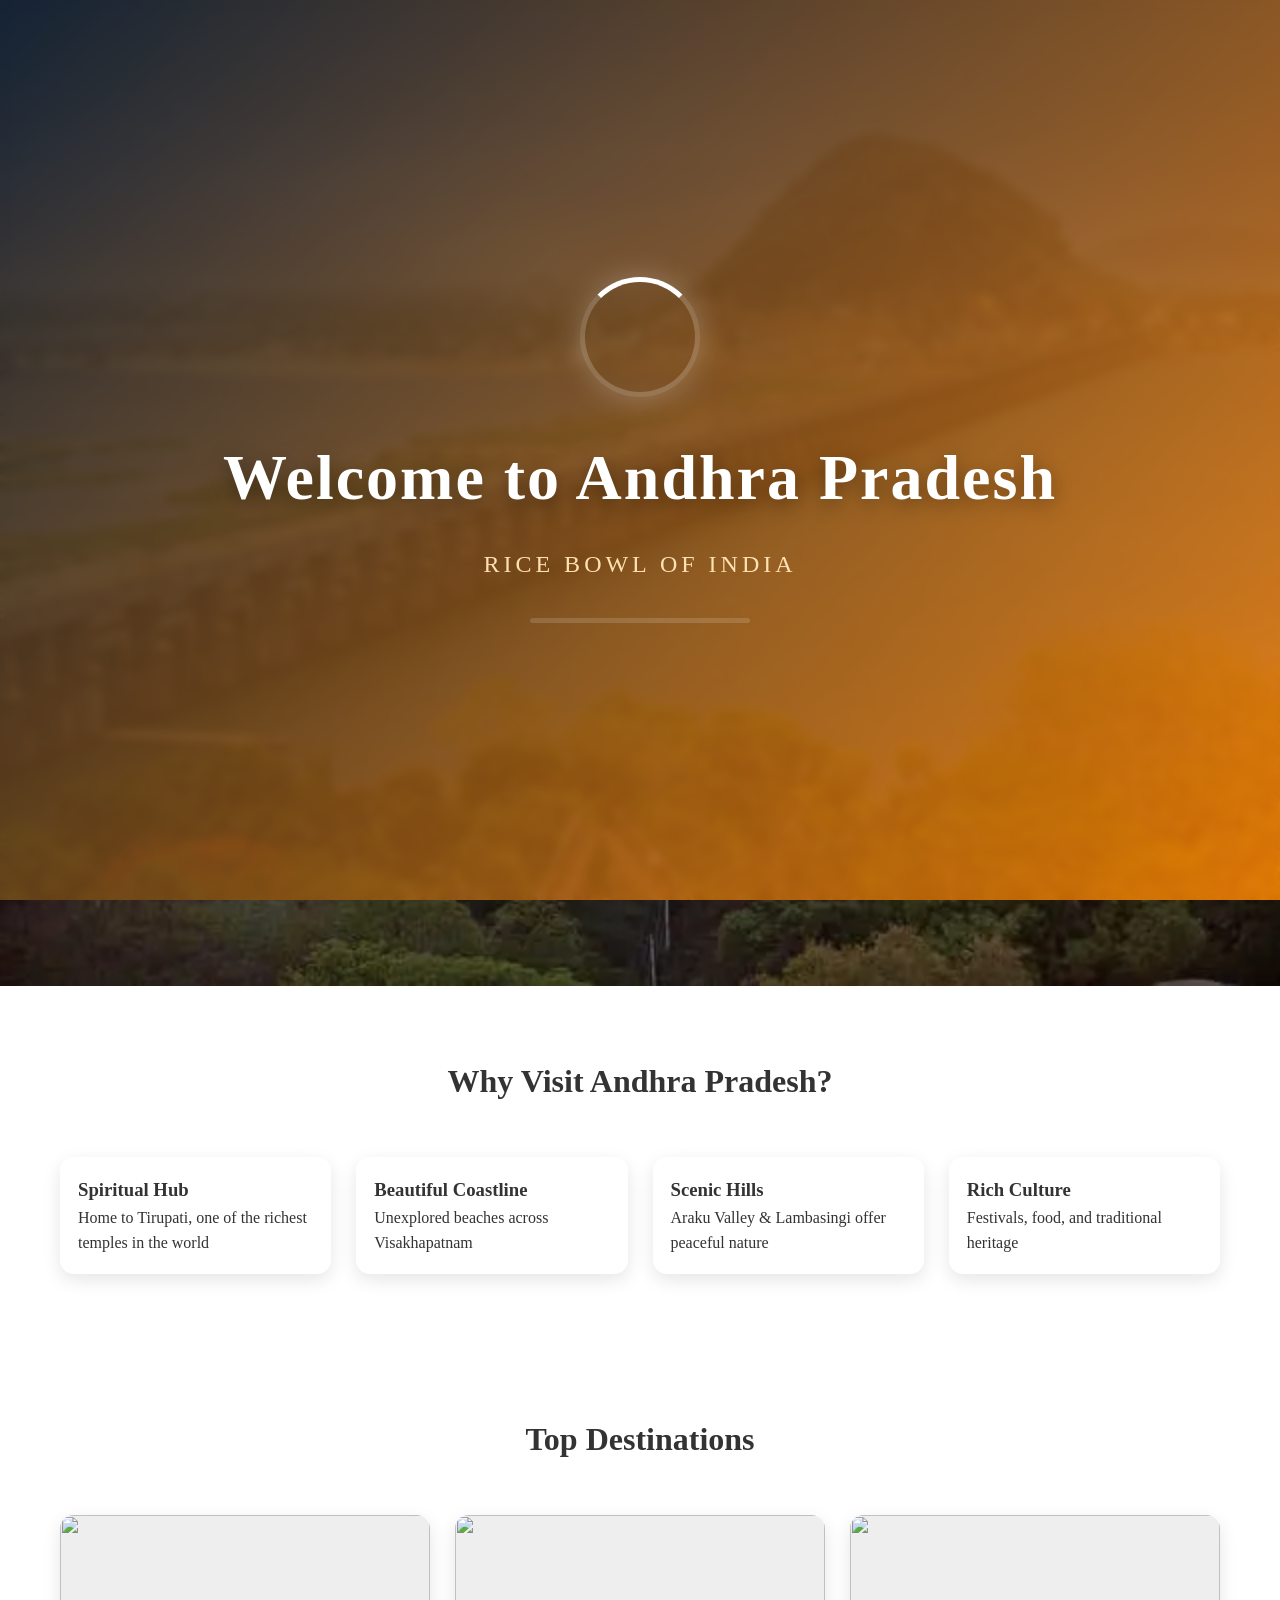
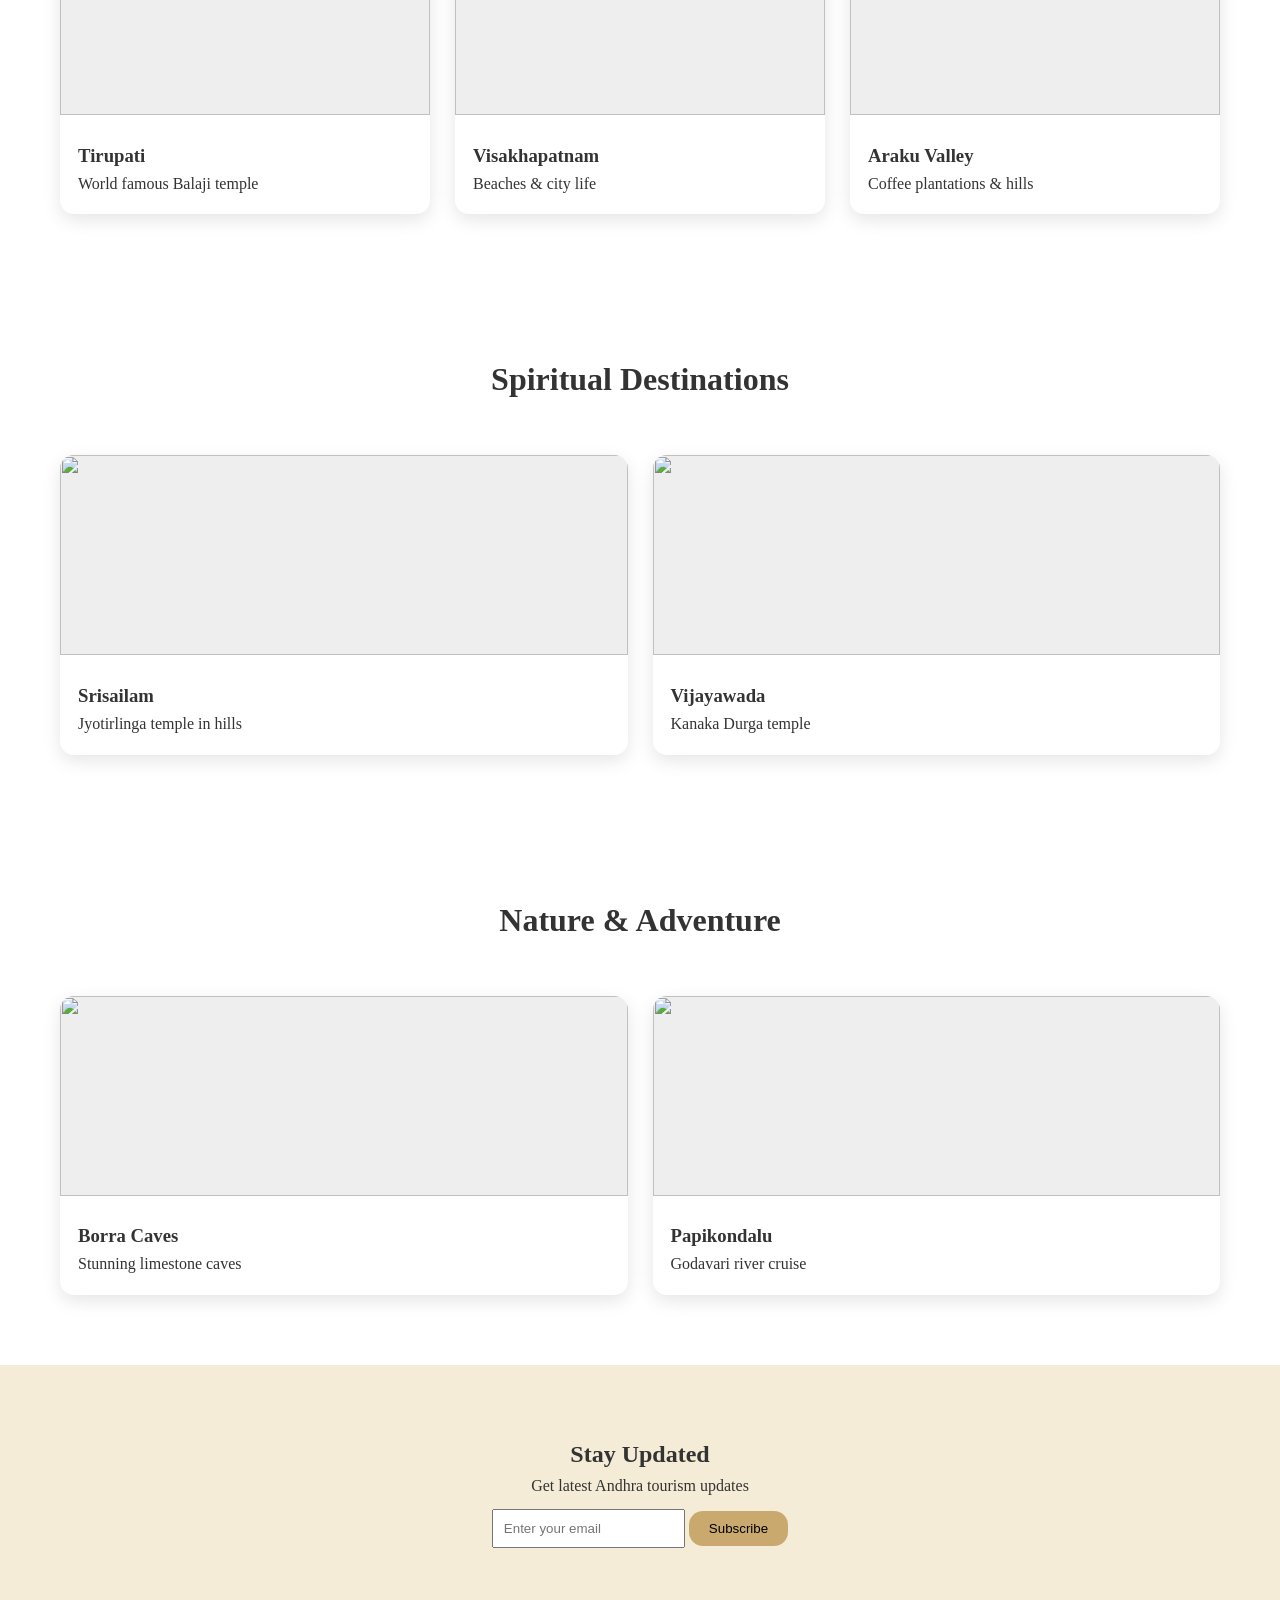
==== commit 986e631d: "Update index.html" ====
--- a/index.html
+++ b/index.html
@@ -44,7 +44,7 @@
     <a href="about.html">About</a>
     <a href="contact.html">Contact</a>
   </nav>
-  <a href="packages.html" class="btn">Book Now</a>
+  <a href="packages.html" class="btn">Discover Now</a>
 </header>
 
 
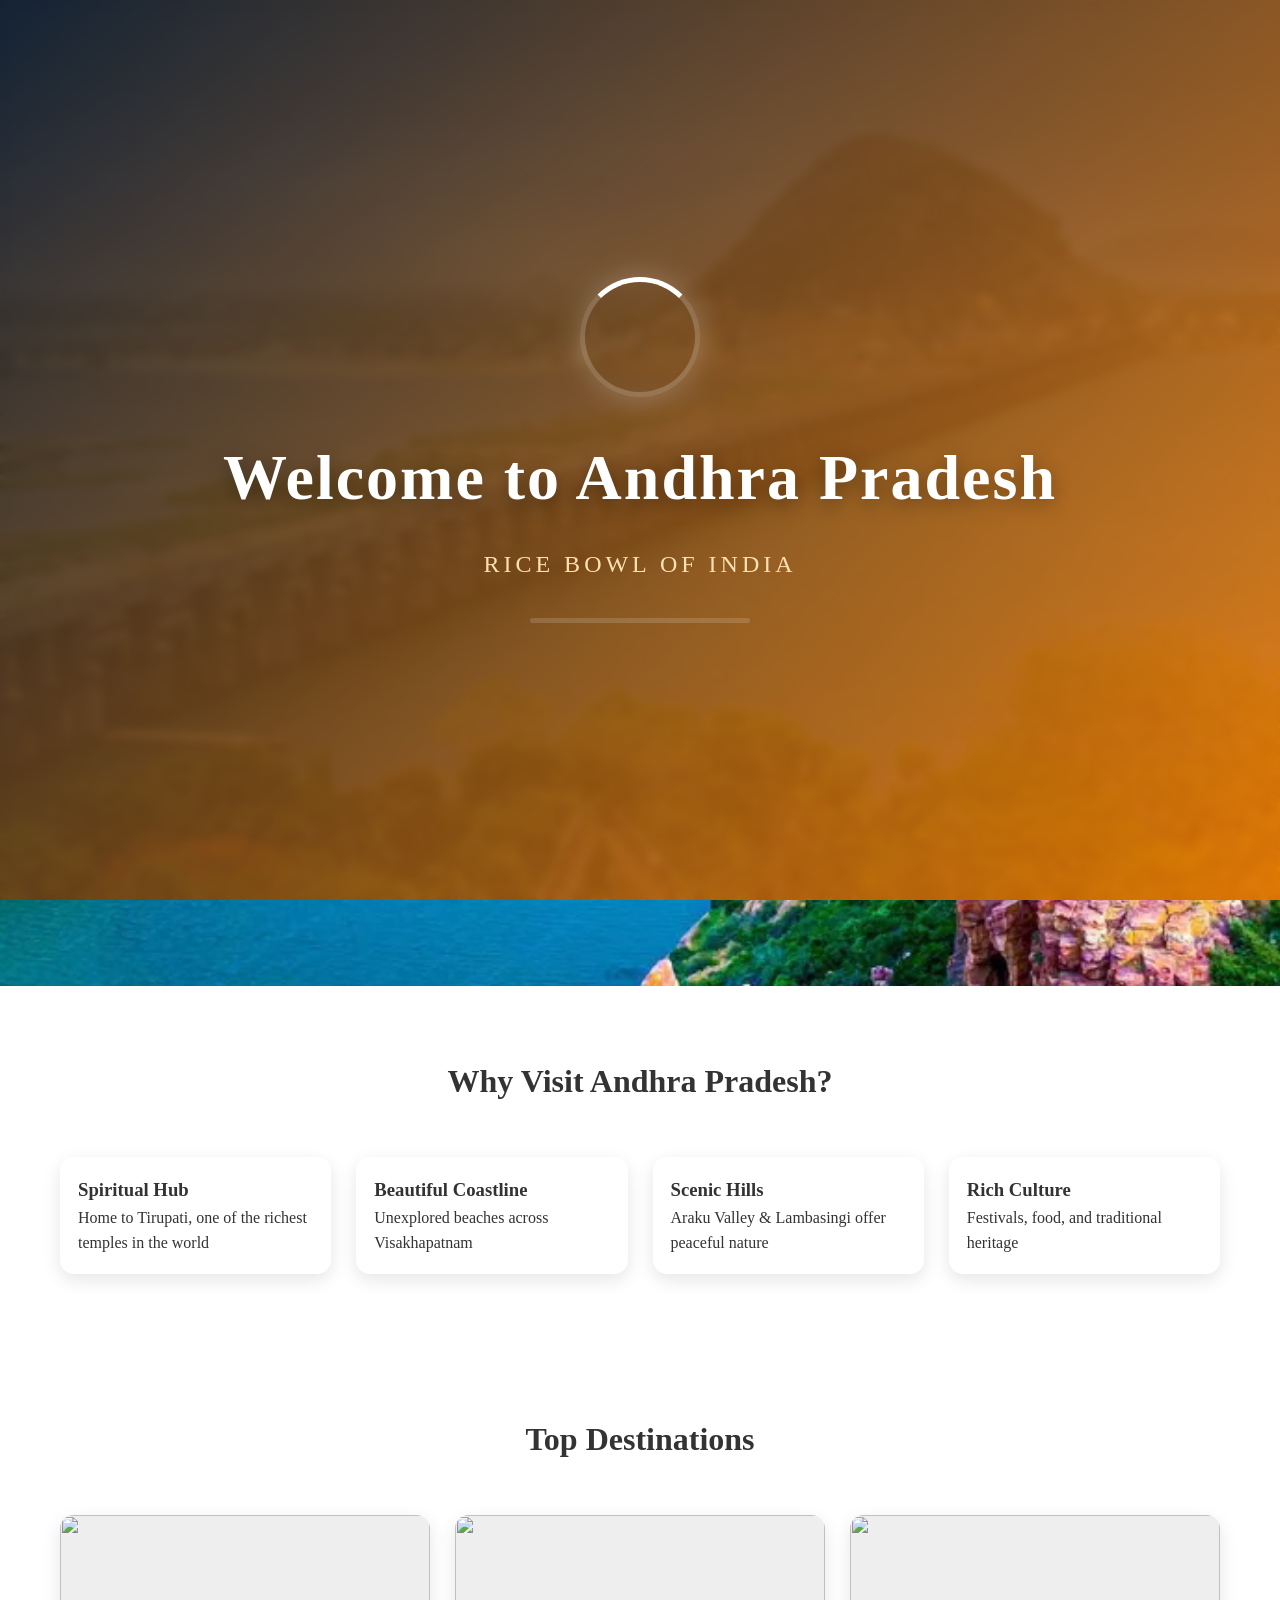
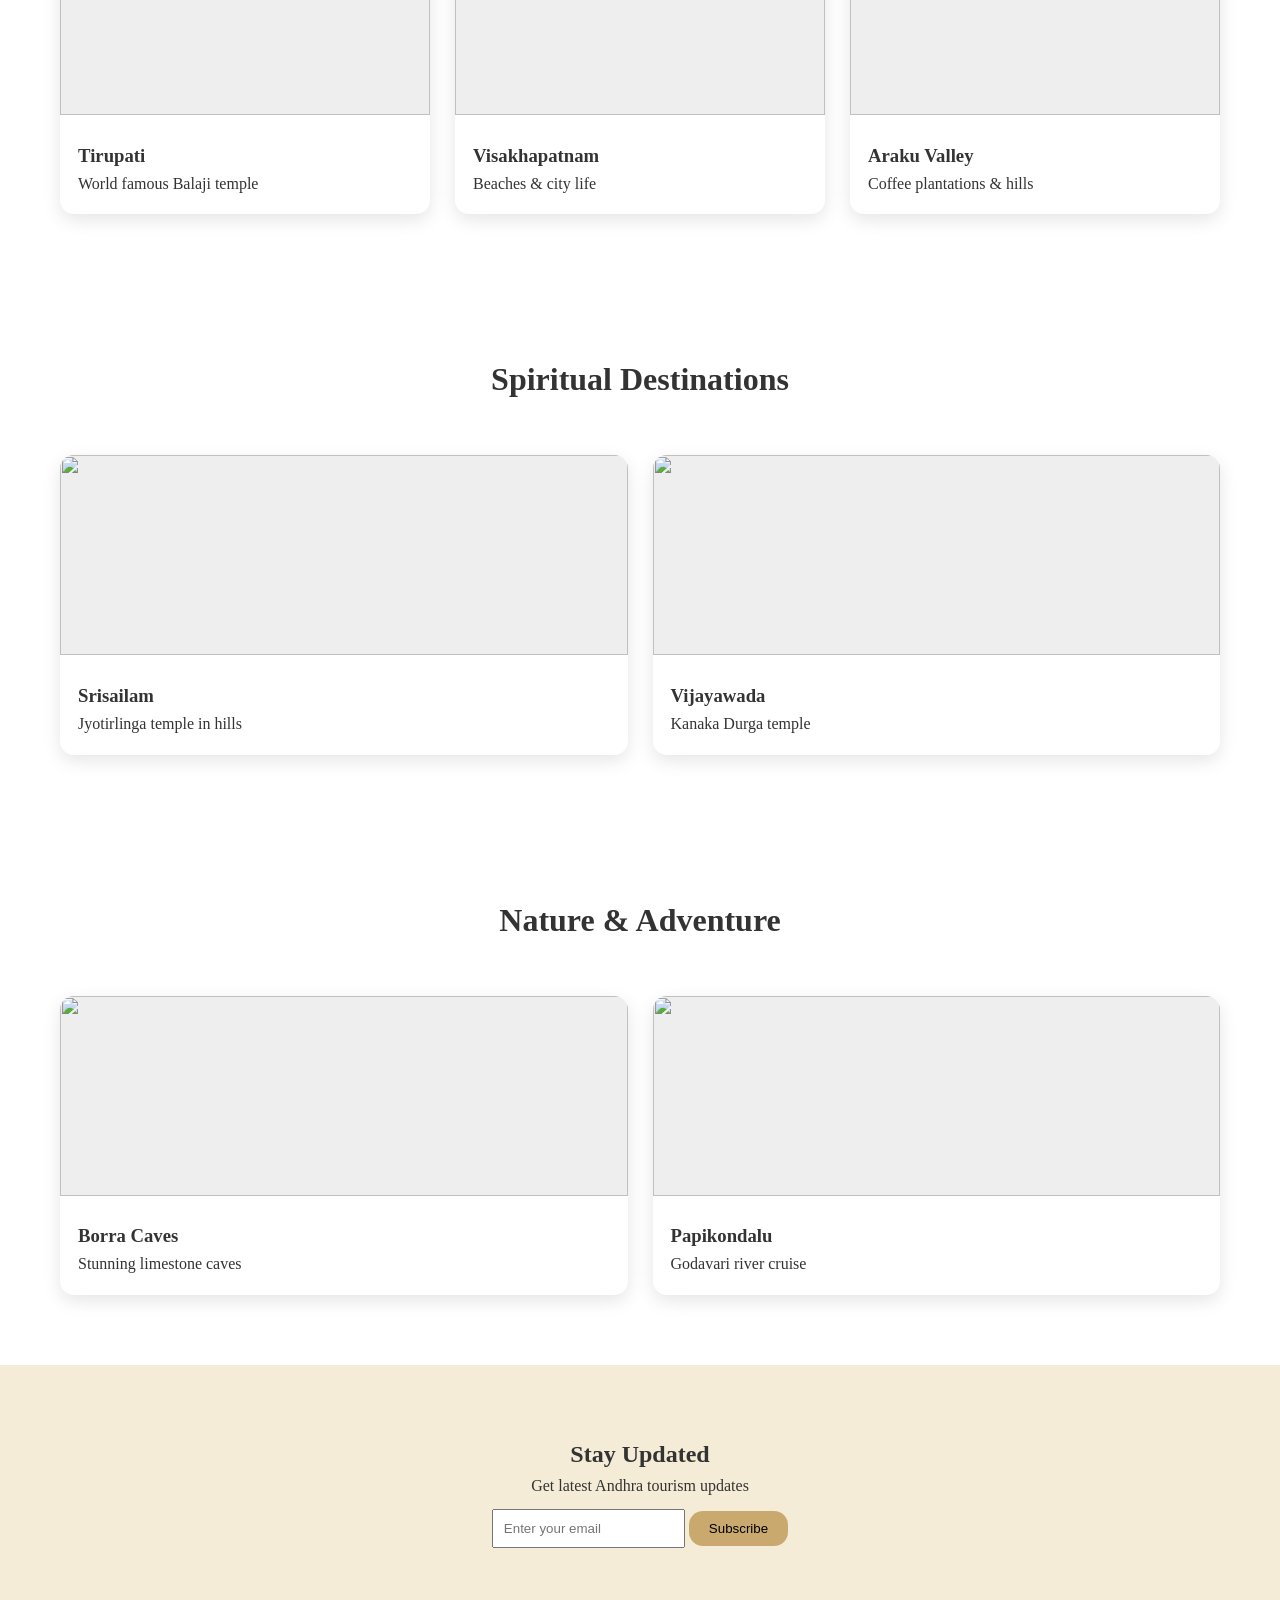
==== commit 1f19c280: "Update index.html" ====
--- a/index.html
+++ b/index.html
@@ -182,8 +182,10 @@
 <section class="section" style="background:#F5ECD7; text-align:center;">
   <h2>Stay Updated</h2>
   <p>Get latest Andhra tourism updates</p>
+  <form>
   <input required type="email" placeholder="Enter your email" style="padding:10px; margin-top:10px;">
-  <button class="btn">Subscribe</button>
+  <button class="btn" type="submit">Subscribe</button>
+  </form>
 </section>
 <script>
   window.addEventListener('load', () => {
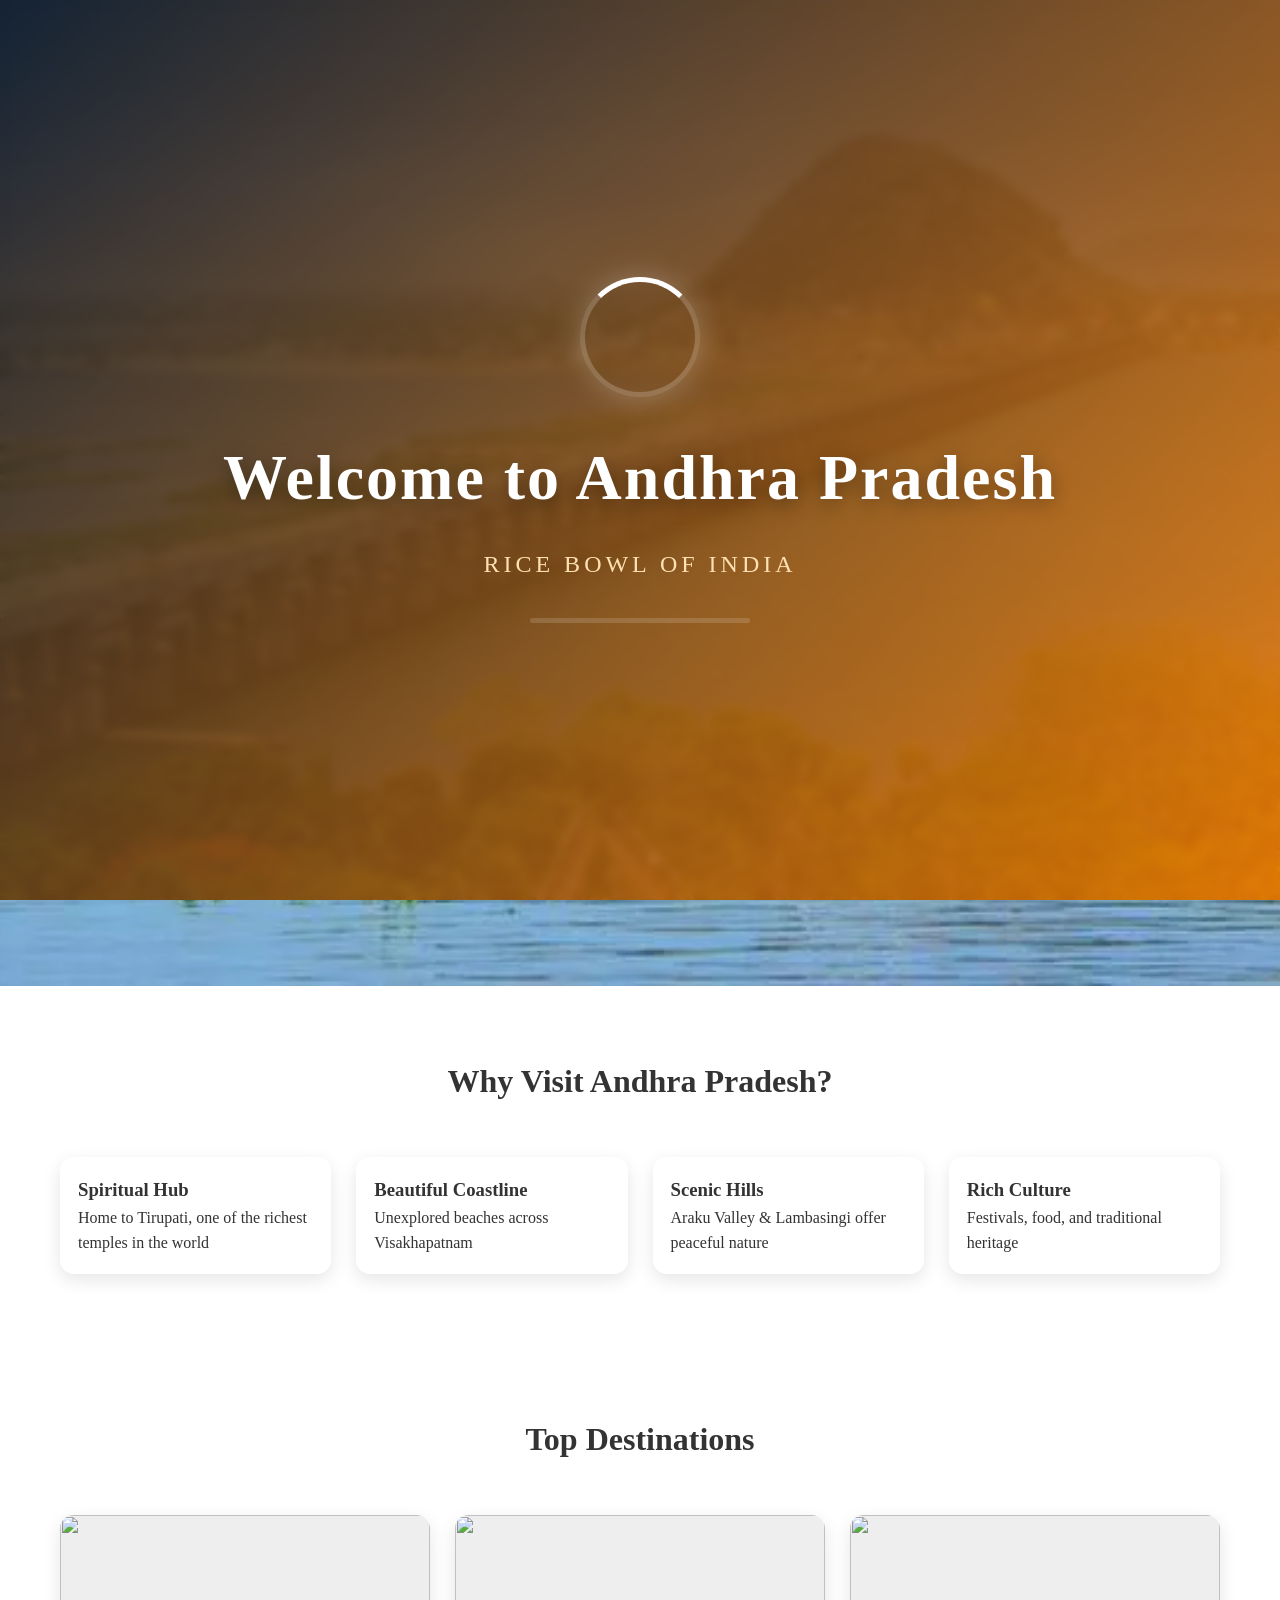
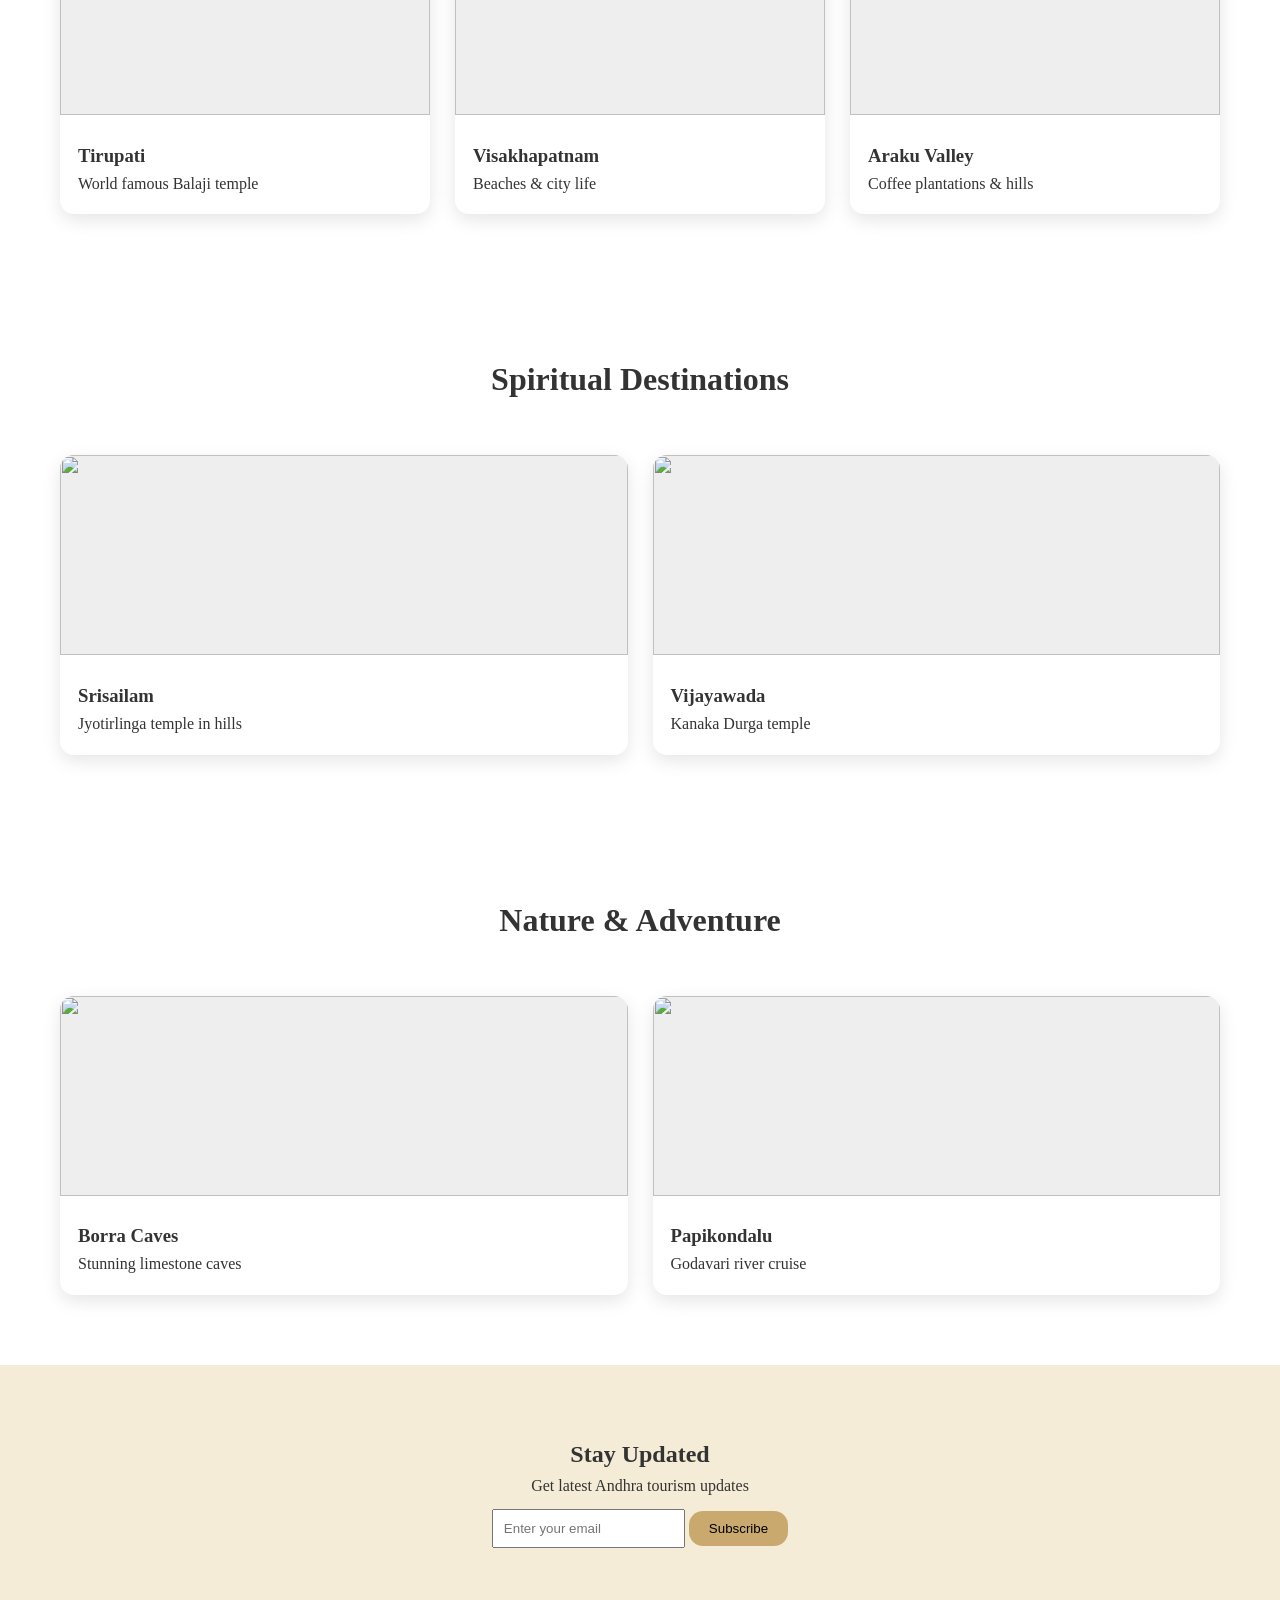
==== commit 44c361eb: "Update index.html" ====
--- a/index.html
+++ b/index.html
@@ -44,7 +44,7 @@
     <a href="about.html">About</a>
     <a href="contact.html">Contact</a>
   </nav>
-  <a href="packages.html" class="btn">Discover Now</a>
+  <a href="packages.html" class="btn">Book Now</a>
 </header>
 
 
@@ -53,7 +53,7 @@
   <div>
     <h1>Explore Andhra Pradesh</h1>
     <p>Temples • Beaches • Hills • Culture</p>
-    <a href="destinations.html" class="btn">Book Now</a>
+    <a href="destinations.html" class="btn">Discover Now</a>
   </div>
 </section>
 
